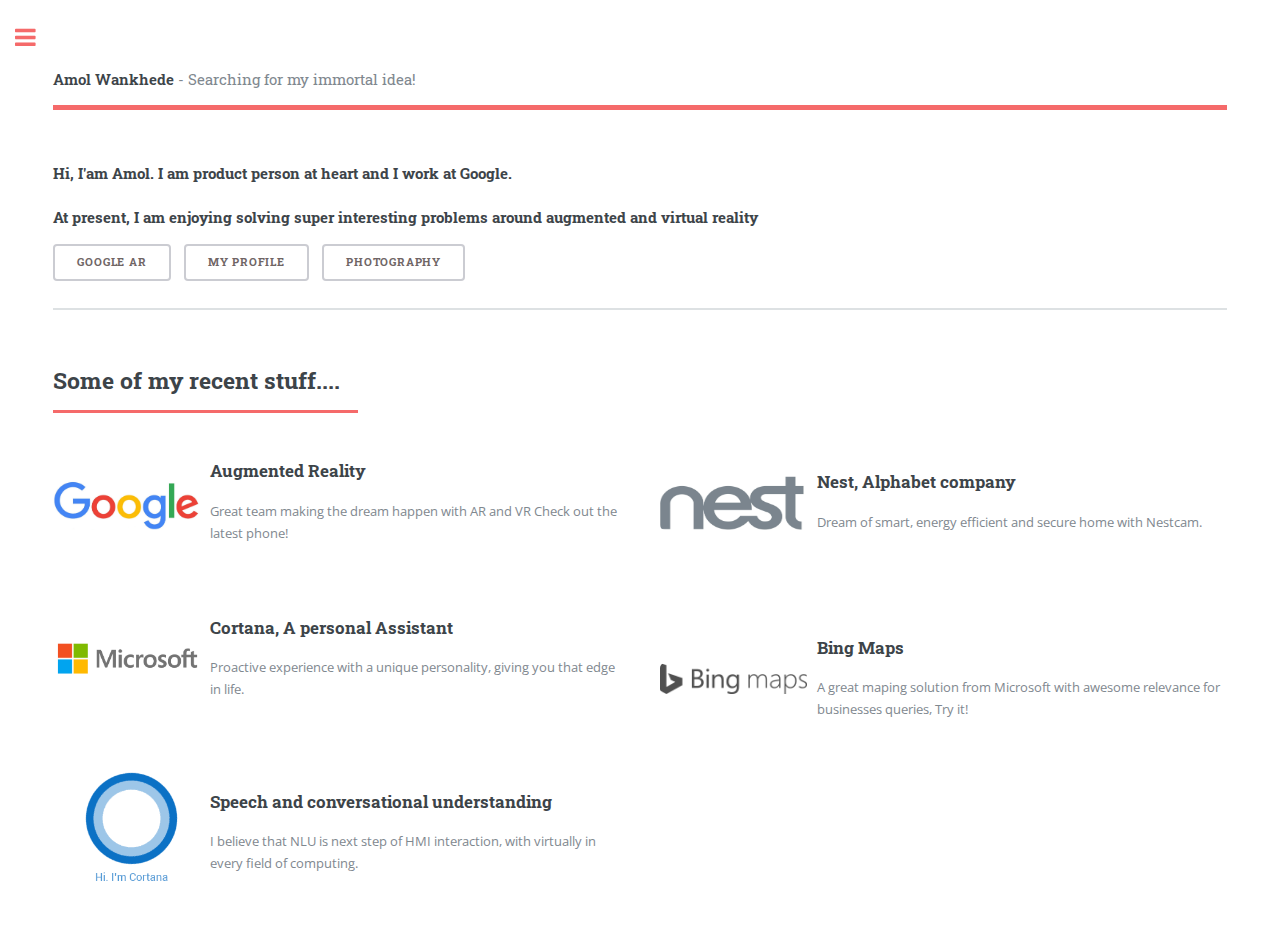
==== index.html @ 68b41610 "removing the JPGs" ====
﻿<!DOCTYPE HTML>
<!--
	Credits - Editorial by HTML5 UP
    dev- amolwankhede  - amolwankhede@gmail.com 
-->
<html>
	<head>
		<title>Amol Wankhede in San Fransisco bay area</title>
		<meta charset="utf-8" />
		<meta name="viewport" content="width=device-width, initial-scale=1, user-scalable=no" />
		<!--[if lte IE 8]><script src="assets/js/ie/html5shiv.js"></script><![endif]-->
		<link rel="stylesheet" href="assets/css/main.css" />
		<!--[if lte IE 9]><link rel="stylesheet" href="assets/css/ie9.css" /><![endif]-->
		<!--[if lte IE 8]><link rel="stylesheet" href="assets/css/ie8.css" /><![endif]-->
	</head>
	<body>

		<!-- Wrapper -->
			<div id="wrapper">
				<!-- Main -->
					<div id="main">
						<div class="inner">

							<!-- Header -->
								<header id="header">
									<a href="index.html" class="logo"><strong>Amol Wankhede</strong> - Searching for my immortal idea!</a>
								</header>
							<!-- Banner -->
								<section id="banner">
									<div class="content">
                                        <h4>Hi, I'am Amol. I am product person at heart and I work at Google. <br /><br />At present, I am enjoying solving super interesting problems around augmented and virtual reality</h4>
										<ul class="actions">
											<li style="float:left"><a href="https://get.google.com/tango/" class="button" alt="Google VR API and Project tango" target="_blank">Google AR</a></li>
                                            <li style="float:left"><a href="Profile.html" class="button"  alt="Amol wankhede in bay area working at google and worked at Microsoft" target="_blank">My Profile</a></li>
                                            <li style="float:left"><a href="NaturePhotos.html" class="button" alt="Paint like Vincent van Gogh and pablo picasso" target="_blank">Photography</a></li>
										</ul>
									</div>

                                    <!-- Removed banner  
									<span class="image object">
										<img src="http://www.kameldasdesigns.com/wp-content/uploads/2015/03/banner-graphic-design2-small.png" alt="" />
									</span>
                                        -->
								</section>

							<!-- Section -->
								<section>
									<header class="major">
										<h2>Some of my recent stuff.... </h2>
									</header>
									<div class="features">
                                        <article>
                                            <span class="image image"><img src="images/google_logo-300x157.png" alt="Amol Wankhede with Google and logo with Augmented reality as product manager" width="157" style="padding-right:10px"></span>
                                            <div class="content">
                                                <h3>Augmented Reality</h3>
                                                <p>Great team making the dream happen with AR and VR Check out the latest phone!</p>
                                            </div>
                                        </article>
										<article>
											<span class="image image"><img src="images/nest_img.png" alt="Amol Wankhede with Nest, Google and logo with nestcam, dropcam as product manager" width="157" height="55" style="padding-right:10px"></span>
											<div class="content">
												<h3>Nest, Alphabet company</h3>
												<p>Dream of smart, energy efficient and secure home with Nestcam.</p>
											</div>
										</article>
                                        <article>
                                            <span class="image "><img src="images/MSFT.png" alt="Amol Wankhede with Microsoft and logo with cortana speech as product manager / program manager " width="157" style="padding-right:10px"></span>
                                            <div class="content">
                                                <h3>Cortana, A personal Assistant</h3>
                                                <p>Proactive experience with a unique personality, giving you that edge in life.</p>
                                            </div>
                                        </article>
                                        <article>
                                            <span class="image image"><img src="images/bing_maps_logo_gray_157px_34px.png" alt="Amol Wankhede with Microsoft and logo with bing maps, like google maps, program manager on map data relevance and geocoding expertise. Bing maps is now with Uber" width="157" style="padding-right:10px"></span>
                                            <div class="content">
                                                <h3>Bing Maps</h3>
                                                <p>A great maping solution from Microsoft with awesome relevance for businesses queries, Try it!</p>
                                            </div>
                                        </article>
                                        <article>
                                            <span class="image image"><img src="images/Cortana.gif" alt="Smiley face" width="157" style="padding-right:30px; padding-left:30px"></span>
                                            <div class="content">
                                                <h3>Speech and conversational understanding</h3>
                                                <p>I believe that NLU is next step of HMI interaction, with virtually in every field of computing.</p>
                                            </div>
                                        </article>
										
									</div>
								</section>

						</div>
					</div>

				<!-- Sidebar -->
					<div id="sidebar">
						<div class="inner">

							<!-- Search -->
								<section id="search" class="alt">
									<form method="post" action="#">
										<input type="text" name="query" id="query" placeholder="Search" />
									</form>
								</section>

							<!-- Menu -->
								<nav id="menu">
									<header class="major">
										<h2>Menu</h2>
									</header>
									<ul>
										<li><a href="index.html">Homepage</a></li>
                                        <li><a href="Profile.html">Profile</a></li>
										<li>
											<span class="opener">Blog</span>
											<ul>
												<li><a href="2017_Blog.html">2017</a></li>
											</ul>
										</li>
                                        <li>
                                            <span class="opener">Photos</span>
                                            <ul>
                                                <li><a href="NaturePhotos.html">Nature</a></li>
                                                <li><a href="#">Humans</a></li>
                                            </ul>
                                        </li>
										
									</ul>
								</nav>

						
							<!-- Section -->
								<section>
									<header class="major">
										<h2>Get in touch</h2>
									</header>
									<p>I am always intrested in collaborating to bring new ideas to life</p>
									<ul class="contact">
										<li class="fa-envelope-o"><a href="#">amolwankhede at gmail dot com</a></li>
										<li class="fa-phone">(425) six four seven - 8 six 0 two  - Sorry :)</li>
										<li class="fa-home">Somewhere in Los Altos<br />
										CA - 94022</li>
									</ul>
								</section>

							<!-- Footer -->
								<footer id="footer">
									<p class="copyright">&copy; amolwankhede. All rights reserved.</p>
								</footer>

						</div>
					</div>

			</div>

		<!-- Scripts -->
			<script src="assets/js/jquery.min.js"></script>
			<script src="assets/js/skel.min.js"></script>
			<script src="assets/js/util.js"></script>
			<!--[if lte IE 8]><script src="assets/js/ie/respond.min.js"></script><![endif]-->
			<script src="assets/js/main.js"></script>

	</body>
</html>
---- assets/css/main.css ----
@import url(font-awesome.min.css);
@import url("https://fonts.googleapis.com/css?family=Open+Sans:400,600,400italic,600italic|Roboto+Slab:400,700");

/*
	Editorial by HTML5 UP
	html5up.net | @ajlkn
	Free for personal and commercial use under the CCA 3.0 license (html5up.net/license)
*/

/* Reset */

	html, body, div, span, applet, object, iframe, h1, h2, h3, h4, h5, h6, p, blockquote, pre, a, abbr, acronym, address, big, cite, code, del, dfn, em, img, ins, kbd, q, s, samp, small, strike, strong, sub, sup, tt, var, b, u, i, center, dl, dt, dd, ol, ul, li, fieldset, form, label, legend, table, caption, tbody, tfoot, thead, tr, th, td, article, aside, canvas, details, embed, figure, figcaption, footer, header, hgroup, menu, nav, output, ruby, section, summary, time, mark, audio, video {
		margin: 0;
		padding: 0;
		border: 0;
		font-size: 100%;
		font: inherit;
		vertical-align: baseline;
	}

	article, aside, details, figcaption, figure, footer, header, hgroup, menu, nav, section {
		display: block;
	}

	body {
		line-height: 1;
	}

	ol, ul {
		list-style: none;
	}

	blockquote, q {
		quotes: none;
	}

	blockquote:before, blockquote:after, q:before, q:after {
		content: '';
		content: none;
	}

	table {
		border-collapse: collapse;
		border-spacing: 0;
	}

	body {
		-webkit-text-size-adjust: none;
	}

/* Box Model */

	*, *:before, *:after {
		-moz-box-sizing: border-box;
		-webkit-box-sizing: border-box;
		box-sizing: border-box;
	}

/* Grid */

	.row {
		border-bottom: solid 1px transparent;
		-moz-box-sizing: border-box;
		-webkit-box-sizing: border-box;
		box-sizing: border-box;
	}

	.row > * {
		float: left;
		-moz-box-sizing: border-box;
		-webkit-box-sizing: border-box;
		box-sizing: border-box;
	}

	.row:after, .row:before {
		content: '';
		display: block;
		clear: both;
		height: 0;
	}

	.row.uniform > * > :first-child {
		margin-top: 0;
	}

	.row.uniform > * > :last-child {
		margin-bottom: 0;
	}

	.row.\30 \25 > * {
		padding: 0 0 0 0em;
	}

	.row.\30 \25 {
		margin: 0 0 -1px 0em;
	}

	.row.uniform.\30 \25 > * {
		padding: 0em 0 0 0em;
	}

	.row.uniform.\30 \25 {
		margin: 0em 0 -1px 0em;
	}

	.row > * {
		padding: 0 0 0 1.5em;
	}

	.row {
		margin: 0 0 -1px -1.5em;
	}

	.row.uniform > * {
		padding: 1.5em 0 0 1.5em;
	}

	.row.uniform {
		margin: -1.5em 0 -1px -1.5em;
	}

	.row.\32 00\25 > * {
		padding: 0 0 0 3em;
	}

	.row.\32 00\25 {
		margin: 0 0 -1px -3em;
	}

	.row.uniform.\32 00\25 > * {
		padding: 3em 0 0 3em;
	}

	.row.uniform.\32 00\25 {
		margin: -3em 0 -1px -3em;
	}

	.row.\31 50\25 > * {
		padding: 0 0 0 2.25em;
	}

	.row.\31 50\25 {
		margin: 0 0 -1px -2.25em;
	}

	.row.uniform.\31 50\25 > * {
		padding: 2.25em 0 0 2.25em;
	}

	.row.uniform.\31 50\25 {
		margin: -2.25em 0 -1px -2.25em;
	}

	.row.\35 0\25 > * {
		padding: 0 0 0 0.75em;
	}

	.row.\35 0\25 {
		margin: 0 0 -1px -0.75em;
	}

	.row.uniform.\35 0\25 > * {
		padding: 0.75em 0 0 0.75em;
	}

	.row.uniform.\35 0\25 {
		margin: -0.75em 0 -1px -0.75em;
	}

	.row.\32 5\25 > * {
		padding: 0 0 0 0.375em;
	}

	.row.\32 5\25 {
		margin: 0 0 -1px -0.375em;
	}

	.row.uniform.\32 5\25 > * {
		padding: 0.375em 0 0 0.375em;
	}

	.row.uniform.\32 5\25 {
		margin: -0.375em 0 -1px -0.375em;
	}

	.\31 2u, .\31 2u\24 {
		width: 100%;
		clear: none;
		margin-left: 0;
	}

	.\31 1u, .\31 1u\24 {
		width: 91.6666666667%;
		clear: none;
		margin-left: 0;
	}

	.\31 0u, .\31 0u\24 {
		width: 83.3333333333%;
		clear: none;
		margin-left: 0;
	}

	.\39 u, .\39 u\24 {
		width: 75%;
		clear: none;
		margin-left: 0;
	}

	.\38 u, .\38 u\24 {
		width: 66.6666666667%;
		clear: none;
		margin-left: 0;
	}

	.\37 u, .\37 u\24 {
		width: 58.3333333333%;
		clear: none;
		margin-left: 0;
	}

	.\36 u, .\36 u\24 {
		width: 50%;
		clear: none;
		margin-left: 0;
	}

	.\35 u, .\35 u\24 {
		width: 41.6666666667%;
		clear: none;
		margin-left: 0;
	}

	.\34 u, .\34 u\24 {
		width: 33.3333333333%;
		clear: none;
		margin-left: 0;
	}

	.\33 u, .\33 u\24 {
		width: 25%;
		clear: none;
		margin-left: 0;
	}

	.\32 u, .\32 u\24 {
		width: 16.6666666667%;
		clear: none;
		margin-left: 0;
	}

	.\31 u, .\31 u\24 {
		width: 8.3333333333%;
		clear: none;
		margin-left: 0;
	}

	.\31 2u\24 + *,
	.\31 1u\24 + *,
	.\31 0u\24 + *,
	.\39 u\24 + *,
	.\38 u\24 + *,
	.\37 u\24 + *,
	.\36 u\24 + *,
	.\35 u\24 + *,
	.\34 u\24 + *,
	.\33 u\24 + *,
	.\32 u\24 + *,
	.\31 u\24 + * {
		clear: left;
	}

	.\-11u {
		margin-left: 91.66667%;
	}

	.\-10u {
		margin-left: 83.33333%;
	}

	.\-9u {
		margin-left: 75%;
	}

	.\-8u {
		margin-left: 66.66667%;
	}

	.\-7u {
		margin-left: 58.33333%;
	}

	.\-6u {
		margin-left: 50%;
	}

	.\-5u {
		margin-left: 41.66667%;
	}

	.\-4u {
		margin-left: 33.33333%;
	}

	.\-3u {
		margin-left: 25%;
	}

	.\-2u {
		margin-left: 16.66667%;
	}

	.\-1u {
		margin-left: 8.33333%;
	}

	@media screen and (max-width: 1680px) {

		.row > * {
			padding: 0 0 0 1.5em;
		}

		.row {
			margin: 0 0 -1px -1.5em;
		}

		.row.uniform > * {
			padding: 1.5em 0 0 1.5em;
		}

		.row.uniform {
			margin: -1.5em 0 -1px -1.5em;
		}

		.row.\32 00\25 > * {
			padding: 0 0 0 3em;
		}

		.row.\32 00\25 {
			margin: 0 0 -1px -3em;
		}

		.row.uniform.\32 00\25 > * {
			padding: 3em 0 0 3em;
		}

		.row.uniform.\32 00\25 {
			margin: -3em 0 -1px -3em;
		}

		.row.\31 50\25 > * {
			padding: 0 0 0 2.25em;
		}

		.row.\31 50\25 {
			margin: 0 0 -1px -2.25em;
		}

		.row.uniform.\31 50\25 > * {
			padding: 2.25em 0 0 2.25em;
		}

		.row.uniform.\31 50\25 {
			margin: -2.25em 0 -1px -2.25em;
		}

		.row.\35 0\25 > * {
			padding: 0 0 0 0.75em;
		}

		.row.\35 0\25 {
			margin: 0 0 -1px -0.75em;
		}

		.row.uniform.\35 0\25 > * {
			padding: 0.75em 0 0 0.75em;
		}

		.row.uniform.\35 0\25 {
			margin: -0.75em 0 -1px -0.75em;
		}

		.row.\32 5\25 > * {
			padding: 0 0 0 0.375em;
		}

		.row.\32 5\25 {
			margin: 0 0 -1px -0.375em;
		}

		.row.uniform.\32 5\25 > * {
			padding: 0.375em 0 0 0.375em;
		}

		.row.uniform.\32 5\25 {
			margin: -0.375em 0 -1px -0.375em;
		}

		.\31 2u\28xlarge\29, .\31 2u\24\28xlarge\29 {
			width: 100%;
			clear: none;
			margin-left: 0;
		}

		.\31 1u\28xlarge\29, .\31 1u\24\28xlarge\29 {
			width: 91.6666666667%;
			clear: none;
			margin-left: 0;
		}

		.\31 0u\28xlarge\29, .\31 0u\24\28xlarge\29 {
			width: 83.3333333333%;
			clear: none;
			margin-left: 0;
		}

		.\39 u\28xlarge\29, .\39 u\24\28xlarge\29 {
			width: 75%;
			clear: none;
			margin-left: 0;
		}

		.\38 u\28xlarge\29, .\38 u\24\28xlarge\29 {
			width: 66.6666666667%;
			clear: none;
			margin-left: 0;
		}

		.\37 u\28xlarge\29, .\37 u\24\28xlarge\29 {
			width: 58.3333333333%;
			clear: none;
			margin-left: 0;
		}

		.\36 u\28xlarge\29, .\36 u\24\28xlarge\29 {
			width: 50%;
			clear: none;
			margin-left: 0;
		}

		.\35 u\28xlarge\29, .\35 u\24\28xlarge\29 {
			width: 41.6666666667%;
			clear: none;
			margin-left: 0;
		}

		.\34 u\28xlarge\29, .\34 u\24\28xlarge\29 {
			width: 33.3333333333%;
			clear: none;
			margin-left: 0;
		}

		.\33 u\28xlarge\29, .\33 u\24\28xlarge\29 {
			width: 25%;
			clear: none;
			margin-left: 0;
		}

		.\32 u\28xlarge\29, .\32 u\24\28xlarge\29 {
			width: 16.6666666667%;
			clear: none;
			margin-left: 0;
		}

		.\31 u\28xlarge\29, .\31 u\24\28xlarge\29 {
			width: 8.3333333333%;
			clear: none;
			margin-left: 0;
		}

		.\31 2u\24\28xlarge\29 + *,
		.\31 1u\24\28xlarge\29 + *,
		.\31 0u\24\28xlarge\29 + *,
		.\39 u\24\28xlarge\29 + *,
		.\38 u\24\28xlarge\29 + *,
		.\37 u\24\28xlarge\29 + *,
		.\36 u\24\28xlarge\29 + *,
		.\35 u\24\28xlarge\29 + *,
		.\34 u\24\28xlarge\29 + *,
		.\33 u\24\28xlarge\29 + *,
		.\32 u\24\28xlarge\29 + *,
		.\31 u\24\28xlarge\29 + * {
			clear: left;
		}

		.\-11u\28xlarge\29 {
			margin-left: 91.66667%;
		}

		.\-10u\28xlarge\29 {
			margin-left: 83.33333%;
		}

		.\-9u\28xlarge\29 {
			margin-left: 75%;
		}

		.\-8u\28xlarge\29 {
			margin-left: 66.66667%;
		}

		.\-7u\28xlarge\29 {
			margin-left: 58.33333%;
		}

		.\-6u\28xlarge\29 {
			margin-left: 50%;
		}

		.\-5u\28xlarge\29 {
			margin-left: 41.66667%;
		}

		.\-4u\28xlarge\29 {
			margin-left: 33.33333%;
		}

		.\-3u\28xlarge\29 {
			margin-left: 25%;
		}

		.\-2u\28xlarge\29 {
			margin-left: 16.66667%;
		}

		.\-1u\28xlarge\29 {
			margin-left: 8.33333%;
		}

	}

	@media screen and (max-width: 1280px) {

		.row > * {
			padding: 0 0 0 1.5em;
		}

		.row {
			margin: 0 0 -1px -1.5em;
		}

		.row.uniform > * {
			padding: 1.5em 0 0 1.5em;
		}

		.row.uniform {
			margin: -1.5em 0 -1px -1.5em;
		}

		.row.\32 00\25 > * {
			padding: 0 0 0 3em;
		}

		.row.\32 00\25 {
			margin: 0 0 -1px -3em;
		}

		.row.uniform.\32 00\25 > * {
			padding: 3em 0 0 3em;
		}

		.row.uniform.\32 00\25 {
			margin: -3em 0 -1px -3em;
		}

		.row.\31 50\25 > * {
			padding: 0 0 0 2.25em;
		}

		.row.\31 50\25 {
			margin: 0 0 -1px -2.25em;
		}

		.row.uniform.\31 50\25 > * {
			padding: 2.25em 0 0 2.25em;
		}

		.row.uniform.\31 50\25 {
			margin: -2.25em 0 -1px -2.25em;
		}

		.row.\35 0\25 > * {
			padding: 0 0 0 0.75em;
		}

		.row.\35 0\25 {
			margin: 0 0 -1px -0.75em;
		}

		.row.uniform.\35 0\25 > * {
			padding: 0.75em 0 0 0.75em;
		}

		.row.uniform.\35 0\25 {
			margin: -0.75em 0 -1px -0.75em;
		}

		.row.\32 5\25 > * {
			padding: 0 0 0 0.375em;
		}

		.row.\32 5\25 {
			margin: 0 0 -1px -0.375em;
		}

		.row.uniform.\32 5\25 > * {
			padding: 0.375em 0 0 0.375em;
		}

		.row.uniform.\32 5\25 {
			margin: -0.375em 0 -1px -0.375em;
		}

		.\31 2u\28large\29, .\31 2u\24\28large\29 {
			width: 100%;
			clear: none;
			margin-left: 0;
		}

		.\31 1u\28large\29, .\31 1u\24\28large\29 {
			width: 91.6666666667%;
			clear: none;
			margin-left: 0;
		}

		.\31 0u\28large\29, .\31 0u\24\28large\29 {
			width: 83.3333333333%;
			clear: none;
			margin-left: 0;
		}

		.\39 u\28large\29, .\39 u\24\28large\29 {
			width: 75%;
			clear: none;
			margin-left: 0;
		}

		.\38 u\28large\29, .\38 u\24\28large\29 {
			width: 66.6666666667%;
			clear: none;
			margin-left: 0;
		}

		.\37 u\28large\29, .\37 u\24\28large\29 {
			width: 58.3333333333%;
			clear: none;
			margin-left: 0;
		}

		.\36 u\28large\29, .\36 u\24\28large\29 {
			width: 50%;
			clear: none;
			margin-left: 0;
		}

		.\35 u\28large\29, .\35 u\24\28large\29 {
			width: 41.6666666667%;
			clear: none;
			margin-left: 0;
		}

		.\34 u\28large\29, .\34 u\24\28large\29 {
			width: 33.3333333333%;
			clear: none;
			margin-left: 0;
		}

		.\33 u\28large\29, .\33 u\24\28large\29 {
			width: 25%;
			clear: none;
			margin-left: 0;
		}

		.\32 u\28large\29, .\32 u\24\28large\29 {
			width: 16.6666666667%;
			clear: none;
			margin-left: 0;
		}

		.\31 u\28large\29, .\31 u\24\28large\29 {
			width: 8.3333333333%;
			clear: none;
			margin-left: 0;
		}

		.\31 2u\24\28large\29 + *,
		.\31 1u\24\28large\29 + *,
		.\31 0u\24\28large\29 + *,
		.\39 u\24\28large\29 + *,
		.\38 u\24\28large\29 + *,
		.\37 u\24\28large\29 + *,
		.\36 u\24\28large\29 + *,
		.\35 u\24\28large\29 + *,
		.\34 u\24\28large\29 + *,
		.\33 u\24\28large\29 + *,
		.\32 u\24\28large\29 + *,
		.\31 u\24\28large\29 + * {
			clear: left;
		}

		.\-11u\28large\29 {
			margin-left: 91.66667%;
		}

		.\-10u\28large\29 {
			margin-left: 83.33333%;
		}

		.\-9u\28large\29 {
			margin-left: 75%;
		}

		.\-8u\28large\29 {
			margin-left: 66.66667%;
		}

		.\-7u\28large\29 {
			margin-left: 58.33333%;
		}

		.\-6u\28large\29 {
			margin-left: 50%;
		}

		.\-5u\28large\29 {
			margin-left: 41.66667%;
		}

		.\-4u\28large\29 {
			margin-left: 33.33333%;
		}

		.\-3u\28large\29 {
			margin-left: 25%;
		}

		.\-2u\28large\29 {
			margin-left: 16.66667%;
		}

		.\-1u\28large\29 {
			margin-left: 8.33333%;
		}

	}

	@media screen and (max-width: 980px) {

		.row > * {
			padding: 0 0 0 1.5em;
		}

		.row {
			margin: 0 0 -1px -1.5em;
		}

		.row.uniform > * {
			padding: 1.5em 0 0 1.5em;
		}

		.row.uniform {
			margin: -1.5em 0 -1px -1.5em;
		}

		.row.\32 00\25 > * {
			padding: 0 0 0 3em;
		}

		.row.\32 00\25 {
			margin: 0 0 -1px -3em;
		}

		.row.uniform.\32 00\25 > * {
			padding: 3em 0 0 3em;
		}

		.row.uniform.\32 00\25 {
			margin: -3em 0 -1px -3em;
		}

		.row.\31 50\25 > * {
			padding: 0 0 0 2.25em;
		}

		.row.\31 50\25 {
			margin: 0 0 -1px -2.25em;
		}

		.row.uniform.\31 50\25 > * {
			padding: 2.25em 0 0 2.25em;
		}

		.row.uniform.\31 50\25 {
			margin: -2.25em 0 -1px -2.25em;
		}

		.row.\35 0\25 > * {
			padding: 0 0 0 0.75em;
		}

		.row.\35 0\25 {
			margin: 0 0 -1px -0.75em;
		}

		.row.uniform.\35 0\25 > * {
			padding: 0.75em 0 0 0.75em;
		}

		.row.uniform.\35 0\25 {
			margin: -0.75em 0 -1px -0.75em;
		}

		.row.\32 5\25 > * {
			padding: 0 0 0 0.375em;
		}

		.row.\32 5\25 {
			margin: 0 0 -1px -0.375em;
		}

		.row.uniform.\32 5\25 > * {
			padding: 0.375em 0 0 0.375em;
		}

		.row.uniform.\32 5\25 {
			margin: -0.375em 0 -1px -0.375em;
		}

		.\31 2u\28medium\29, .\31 2u\24\28medium\29 {
			width: 100%;
			clear: none;
			margin-left: 0;
		}

		.\31 1u\28medium\29, .\31 1u\24\28medium\29 {
			width: 91.6666666667%;
			clear: none;
			margin-left: 0;
		}

		.\31 0u\28medium\29, .\31 0u\24\28medium\29 {
			width: 83.3333333333%;
			clear: none;
			margin-left: 0;
		}

		.\39 u\28medium\29, .\39 u\24\28medium\29 {
			width: 75%;
			clear: none;
			margin-left: 0;
		}

		.\38 u\28medium\29, .\38 u\24\28medium\29 {
			width: 66.6666666667%;
			clear: none;
			margin-left: 0;
		}

		.\37 u\28medium\29, .\37 u\24\28medium\29 {
			width: 58.3333333333%;
			clear: none;
			margin-left: 0;
		}

		.\36 u\28medium\29, .\36 u\24\28medium\29 {
			width: 50%;
			clear: none;
			margin-left: 0;
		}

		.\35 u\28medium\29, .\35 u\24\28medium\29 {
			width: 41.6666666667%;
			clear: none;
			margin-left: 0;
		}

		.\34 u\28medium\29, .\34 u\24\28medium\29 {
			width: 33.3333333333%;
			clear: none;
			margin-left: 0;
		}

		.\33 u\28medium\29, .\33 u\24\28medium\29 {
			width: 25%;
			clear: none;
			margin-left: 0;
		}

		.\32 u\28medium\29, .\32 u\24\28medium\29 {
			width: 16.6666666667%;
			clear: none;
			margin-left: 0;
		}

		.\31 u\28medium\29, .\31 u\24\28medium\29 {
			width: 8.3333333333%;
			clear: none;
			margin-left: 0;
		}

		.\31 2u\24\28medium\29 + *,
		.\31 1u\24\28medium\29 + *,
		.\31 0u\24\28medium\29 + *,
		.\39 u\24\28medium\29 + *,
		.\38 u\24\28medium\29 + *,
		.\37 u\24\28medium\29 + *,
		.\36 u\24\28medium\29 + *,
		.\35 u\24\28medium\29 + *,
		.\34 u\24\28medium\29 + *,
		.\33 u\24\28medium\29 + *,
		.\32 u\24\28medium\29 + *,
		.\31 u\24\28medium\29 + * {
			clear: left;
		}

		.\-11u\28medium\29 {
			margin-left: 91.66667%;
		}

		.\-10u\28medium\29 {
			margin-left: 83.33333%;
		}

		.\-9u\28medium\29 {
			margin-left: 75%;
		}

		.\-8u\28medium\29 {
			margin-left: 66.66667%;
		}

		.\-7u\28medium\29 {
			margin-left: 58.33333%;
		}

		.\-6u\28medium\29 {
			margin-left: 50%;
		}

		.\-5u\28medium\29 {
			margin-left: 41.66667%;
		}

		.\-4u\28medium\29 {
			margin-left: 33.33333%;
		}

		.\-3u\28medium\29 {
			margin-left: 25%;
		}

		.\-2u\28medium\29 {
			margin-left: 16.66667%;
		}

		.\-1u\28medium\29 {
			margin-left: 8.33333%;
		}

	}

	@media screen and (max-width: 736px) {

		.row > * {
			padding: 0 0 0 1.5em;
		}

		.row {
			margin: 0 0 -1px -1.5em;
		}

		.row.uniform > * {
			padding: 1.5em 0 0 1.5em;
		}

		.row.uniform {
			margin: -1.5em 0 -1px -1.5em;
		}

		.row.\32 00\25 > * {
			padding: 0 0 0 3em;
		}

		.row.\32 00\25 {
			margin: 0 0 -1px -3em;
		}

		.row.uniform.\32 00\25 > * {
			padding: 3em 0 0 3em;
		}

		.row.uniform.\32 00\25 {
			margin: -3em 0 -1px -3em;
		}

		.row.\31 50\25 > * {
			padding: 0 0 0 2.25em;
		}

		.row.\31 50\25 {
			margin: 0 0 -1px -2.25em;
		}

		.row.uniform.\31 50\25 > * {
			padding: 2.25em 0 0 2.25em;
		}

		.row.uniform.\31 50\25 {
			margin: -2.25em 0 -1px -2.25em;
		}

		.row.\35 0\25 > * {
			padding: 0 0 0 0.75em;
		}

		.row.\35 0\25 {
			margin: 0 0 -1px -0.75em;
		}

		.row.uniform.\35 0\25 > * {
			padding: 0.75em 0 0 0.75em;
		}

		.row.uniform.\35 0\25 {
			margin: -0.75em 0 -1px -0.75em;
		}

		.row.\32 5\25 > * {
			padding: 0 0 0 0.375em;
		}

		.row.\32 5\25 {
			margin: 0 0 -1px -0.375em;
		}

		.row.uniform.\32 5\25 > * {
			padding: 0.375em 0 0 0.375em;
		}

		.row.uniform.\32 5\25 {
			margin: -0.375em 0 -1px -0.375em;
		}

		.\31 2u\28small\29, .\31 2u\24\28small\29 {
			width: 100%;
			clear: none;
			margin-left: 0;
		}

		.\31 1u\28small\29, .\31 1u\24\28small\29 {
			width: 91.6666666667%;
			clear: none;
			margin-left: 0;
		}

		.\31 0u\28small\29, .\31 0u\24\28small\29 {
			width: 83.3333333333%;
			clear: none;
			margin-left: 0;
		}

		.\39 u\28small\29, .\39 u\24\28small\29 {
			width: 75%;
			clear: none;
			margin-left: 0;
		}

		.\38 u\28small\29, .\38 u\24\28small\29 {
			width: 66.6666666667%;
			clear: none;
			margin-left: 0;
		}

		.\37 u\28small\29, .\37 u\24\28small\29 {
			width: 58.3333333333%;
			clear: none;
			margin-left: 0;
		}

		.\36 u\28small\29, .\36 u\24\28small\29 {
			width: 50%;
			clear: none;
			margin-left: 0;
		}

		.\35 u\28small\29, .\35 u\24\28small\29 {
			width: 41.6666666667%;
			clear: none;
			margin-left: 0;
		}

		.\34 u\28small\29, .\34 u\24\28small\29 {
			width: 33.3333333333%;
			clear: none;
			margin-left: 0;
		}

		.\33 u\28small\29, .\33 u\24\28small\29 {
			width: 25%;
			clear: none;
			margin-left: 0;
		}

		.\32 u\28small\29, .\32 u\24\28small\29 {
			width: 16.6666666667%;
			clear: none;
			margin-left: 0;
		}

		.\31 u\28small\29, .\31 u\24\28small\29 {
			width: 8.3333333333%;
			clear: none;
			margin-left: 0;
		}

		.\31 2u\24\28small\29 + *,
		.\31 1u\24\28small\29 + *,
		.\31 0u\24\28small\29 + *,
		.\39 u\24\28small\29 + *,
		.\38 u\24\28small\29 + *,
		.\37 u\24\28small\29 + *,
		.\36 u\24\28small\29 + *,
		.\35 u\24\28small\29 + *,
		.\34 u\24\28small\29 + *,
		.\33 u\24\28small\29 + *,
		.\32 u\24\28small\29 + *,
		.\31 u\24\28small\29 + * {
			clear: left;
		}

		.\-11u\28small\29 {
			margin-left: 91.66667%;
		}

		.\-10u\28small\29 {
			margin-left: 83.33333%;
		}

		.\-9u\28small\29 {
			margin-left: 75%;
		}

		.\-8u\28small\29 {
			margin-left: 66.66667%;
		}

		.\-7u\28small\29 {
			margin-left: 58.33333%;
		}

		.\-6u\28small\29 {
			margin-left: 50%;
		}

		.\-5u\28small\29 {
			margin-left: 41.66667%;
		}

		.\-4u\28small\29 {
			margin-left: 33.33333%;
		}

		.\-3u\28small\29 {
			margin-left: 25%;
		}

		.\-2u\28small\29 {
			margin-left: 16.66667%;
		}

		.\-1u\28small\29 {
			margin-left: 8.33333%;
		}

	}

	@media screen and (max-width: 480px) {

		.row > * {
			padding: 0 0 0 1.5em;
		}

		.row {
			margin: 0 0 -1px -1.5em;
		}

		.row.uniform > * {
			padding: 1.5em 0 0 1.5em;
		}

		.row.uniform {
			margin: -1.5em 0 -1px -1.5em;
		}

		.row.\32 00\25 > * {
			padding: 0 0 0 3em;
		}

		.row.\32 00\25 {
			margin: 0 0 -1px -3em;
		}

		.row.uniform.\32 00\25 > * {
			padding: 3em 0 0 3em;
		}

		.row.uniform.\32 00\25 {
			margin: -3em 0 -1px -3em;
		}

		.row.\31 50\25 > * {
			padding: 0 0 0 2.25em;
		}

		.row.\31 50\25 {
			margin: 0 0 -1px -2.25em;
		}

		.row.uniform.\31 50\25 > * {
			padding: 2.25em 0 0 2.25em;
		}

		.row.uniform.\31 50\25 {
			margin: -2.25em 0 -1px -2.25em;
		}

		.row.\35 0\25 > * {
			padding: 0 0 0 0.75em;
		}

		.row.\35 0\25 {
			margin: 0 0 -1px -0.75em;
		}

		.row.uniform.\35 0\25 > * {
			padding: 0.75em 0 0 0.75em;
		}

		.row.uniform.\35 0\25 {
			margin: -0.75em 0 -1px -0.75em;
		}

		.row.\32 5\25 > * {
			padding: 0 0 0 0.375em;
		}

		.row.\32 5\25 {
			margin: 0 0 -1px -0.375em;
		}

		.row.uniform.\32 5\25 > * {
			padding: 0.375em 0 0 0.375em;
		}

		.row.uniform.\32 5\25 {
			margin: -0.375em 0 -1px -0.375em;
		}

		.\31 2u\28xsmall\29, .\31 2u\24\28xsmall\29 {
			width: 100%;
			clear: none;
			margin-left: 0;
		}

		.\31 1u\28xsmall\29, .\31 1u\24\28xsmall\29 {
			width: 91.6666666667%;
			clear: none;
			margin-left: 0;
		}

		.\31 0u\28xsmall\29, .\31 0u\24\28xsmall\29 {
			width: 83.3333333333%;
			clear: none;
			margin-left: 0;
		}

		.\39 u\28xsmall\29, .\39 u\24\28xsmall\29 {
			width: 75%;
			clear: none;
			margin-left: 0;
		}

		.\38 u\28xsmall\29, .\38 u\24\28xsmall\29 {
			width: 66.6666666667%;
			clear: none;
			margin-left: 0;
		}

		.\37 u\28xsmall\29, .\37 u\24\28xsmall\29 {
			width: 58.3333333333%;
			clear: none;
			margin-left: 0;
		}

		.\36 u\28xsmall\29, .\36 u\24\28xsmall\29 {
			width: 50%;
			clear: none;
			margin-left: 0;
		}

		.\35 u\28xsmall\29, .\35 u\24\28xsmall\29 {
			width: 41.6666666667%;
			clear: none;
			margin-left: 0;
		}

		.\34 u\28xsmall\29, .\34 u\24\28xsmall\29 {
			width: 33.3333333333%;
			clear: none;
			margin-left: 0;
		}

		.\33 u\28xsmall\29, .\33 u\24\28xsmall\29 {
			width: 25%;
			clear: none;
			margin-left: 0;
		}

		.\32 u\28xsmall\29, .\32 u\24\28xsmall\29 {
			width: 16.6666666667%;
			clear: none;
			margin-left: 0;
		}

		.\31 u\28xsmall\29, .\31 u\24\28xsmall\29 {
			width: 8.3333333333%;
			clear: none;
			margin-left: 0;
		}

		.\31 2u\24\28xsmall\29 + *,
		.\31 1u\24\28xsmall\29 + *,
		.\31 0u\24\28xsmall\29 + *,
		.\39 u\24\28xsmall\29 + *,
		.\38 u\24\28xsmall\29 + *,
		.\37 u\24\28xsmall\29 + *,
		.\36 u\24\28xsmall\29 + *,
		.\35 u\24\28xsmall\29 + *,
		.\34 u\24\28xsmall\29 + *,
		.\33 u\24\28xsmall\29 + *,
		.\32 u\24\28xsmall\29 + *,
		.\31 u\24\28xsmall\29 + * {
			clear: left;
		}

		.\-11u\28xsmall\29 {
			margin-left: 91.66667%;
		}

		.\-10u\28xsmall\29 {
			margin-left: 83.33333%;
		}

		.\-9u\28xsmall\29 {
			margin-left: 75%;
		}

		.\-8u\28xsmall\29 {
			margin-left: 66.66667%;
		}

		.\-7u\28xsmall\29 {
			margin-left: 58.33333%;
		}

		.\-6u\28xsmall\29 {
			margin-left: 50%;
		}

		.\-5u\28xsmall\29 {
			margin-left: 41.66667%;
		}

		.\-4u\28xsmall\29 {
			margin-left: 33.33333%;
		}

		.\-3u\28xsmall\29 {
			margin-left: 25%;
		}

		.\-2u\28xsmall\29 {
			margin-left: 16.66667%;
		}

		.\-1u\28xsmall\29 {
			margin-left: 8.33333%;
		}

	}

	@media screen and (max-width: 360px) {

		.row > * {
			padding: 0 0 0 1.5em;
		}

		.row {
			margin: 0 0 -1px -1.5em;
		}

		.row.uniform > * {
			padding: 1.5em 0 0 1.5em;
		}

		.row.uniform {
			margin: -1.5em 0 -1px -1.5em;
		}

		.row.\32 00\25 > * {
			padding: 0 0 0 3em;
		}

		.row.\32 00\25 {
			margin: 0 0 -1px -3em;
		}

		.row.uniform.\32 00\25 > * {
			padding: 3em 0 0 3em;
		}

		.row.uniform.\32 00\25 {
			margin: -3em 0 -1px -3em;
		}

		.row.\31 50\25 > * {
			padding: 0 0 0 2.25em;
		}

		.row.\31 50\25 {
			margin: 0 0 -1px -2.25em;
		}

		.row.uniform.\31 50\25 > * {
			padding: 2.25em 0 0 2.25em;
		}

		.row.uniform.\31 50\25 {
			margin: -2.25em 0 -1px -2.25em;
		}

		.row.\35 0\25 > * {
			padding: 0 0 0 0.75em;
		}

		.row.\35 0\25 {
			margin: 0 0 -1px -0.75em;
		}

		.row.uniform.\35 0\25 > * {
			padding: 0.75em 0 0 0.75em;
		}

		.row.uniform.\35 0\25 {
			margin: -0.75em 0 -1px -0.75em;
		}

		.row.\32 5\25 > * {
			padding: 0 0 0 0.375em;
		}

		.row.\32 5\25 {
			margin: 0 0 -1px -0.375em;
		}

		.row.uniform.\32 5\25 > * {
			padding: 0.375em 0 0 0.375em;
		}

		.row.uniform.\32 5\25 {
			margin: -0.375em 0 -1px -0.375em;
		}

		.\31 2u\28xxsmall\29, .\31 2u\24\28xxsmall\29 {
			width: 100%;
			clear: none;
			margin-left: 0;
		}

		.\31 1u\28xxsmall\29, .\31 1u\24\28xxsmall\29 {
			width: 91.6666666667%;
			clear: none;
			margin-left: 0;
		}

		.\31 0u\28xxsmall\29, .\31 0u\24\28xxsmall\29 {
			width: 83.3333333333%;
			clear: none;
			margin-left: 0;
		}

		.\39 u\28xxsmall\29, .\39 u\24\28xxsmall\29 {
			width: 75%;
			clear: none;
			margin-left: 0;
		}

		.\38 u\28xxsmall\29, .\38 u\24\28xxsmall\29 {
			width: 66.6666666667%;
			clear: none;
			margin-left: 0;
		}

		.\37 u\28xxsmall\29, .\37 u\24\28xxsmall\29 {
			width: 58.3333333333%;
			clear: none;
			margin-left: 0;
		}

		.\36 u\28xxsmall\29, .\36 u\24\28xxsmall\29 {
			width: 50%;
			clear: none;
			margin-left: 0;
		}

		.\35 u\28xxsmall\29, .\35 u\24\28xxsmall\29 {
			width: 41.6666666667%;
			clear: none;
			margin-left: 0;
		}

		.\34 u\28xxsmall\29, .\34 u\24\28xxsmall\29 {
			width: 33.3333333333%;
			clear: none;
			margin-left: 0;
		}

		.\33 u\28xxsmall\29, .\33 u\24\28xxsmall\29 {
			width: 25%;
			clear: none;
			margin-left: 0;
		}

		.\32 u\28xxsmall\29, .\32 u\24\28xxsmall\29 {
			width: 16.6666666667%;
			clear: none;
			margin-left: 0;
		}

		.\31 u\28xxsmall\29, .\31 u\24\28xxsmall\29 {
			width: 8.3333333333%;
			clear: none;
			margin-left: 0;
		}

		.\31 2u\24\28xxsmall\29 + *,
		.\31 1u\24\28xxsmall\29 + *,
		.\31 0u\24\28xxsmall\29 + *,
		.\39 u\24\28xxsmall\29 + *,
		.\38 u\24\28xxsmall\29 + *,
		.\37 u\24\28xxsmall\29 + *,
		.\36 u\24\28xxsmall\29 + *,
		.\35 u\24\28xxsmall\29 + *,
		.\34 u\24\28xxsmall\29 + *,
		.\33 u\24\28xxsmall\29 + *,
		.\32 u\24\28xxsmall\29 + *,
		.\31 u\24\28xxsmall\29 + * {
			clear: left;
		}

		.\-11u\28xxsmall\29 {
			margin-left: 91.66667%;
		}

		.\-10u\28xxsmall\29 {
			margin-left: 83.33333%;
		}

		.\-9u\28xxsmall\29 {
			margin-left: 75%;
		}

		.\-8u\28xxsmall\29 {
			margin-left: 66.66667%;
		}

		.\-7u\28xxsmall\29 {
			margin-left: 58.33333%;
		}

		.\-6u\28xxsmall\29 {
			margin-left: 50%;
		}

		.\-5u\28xxsmall\29 {
			margin-left: 41.66667%;
		}

		.\-4u\28xxsmall\29 {
			margin-left: 33.33333%;
		}

		.\-3u\28xxsmall\29 {
			margin-left: 25%;
		}

		.\-2u\28xxsmall\29 {
			margin-left: 16.66667%;
		}

		.\-1u\28xxsmall\29 {
			margin-left: 8.33333%;
		}

	}

	@media screen and (min-width: 1681px) {

		.row > * {
			padding: 0 0 0 1.5em;
		}

		.row {
			margin: 0 0 -1px -1.5em;
		}

		.row.uniform > * {
			padding: 1.5em 0 0 1.5em;
		}

		.row.uniform {
			margin: -1.5em 0 -1px -1.5em;
		}

		.row.\32 00\25 > * {
			padding: 0 0 0 3em;
		}

		.row.\32 00\25 {
			margin: 0 0 -1px -3em;
		}

		.row.uniform.\32 00\25 > * {
			padding: 3em 0 0 3em;
		}

		.row.uniform.\32 00\25 {
			margin: -3em 0 -1px -3em;
		}

		.row.\31 50\25 > * {
			padding: 0 0 0 2.25em;
		}

		.row.\31 50\25 {
			margin: 0 0 -1px -2.25em;
		}

		.row.uniform.\31 50\25 > * {
			padding: 2.25em 0 0 2.25em;
		}

		.row.uniform.\31 50\25 {
			margin: -2.25em 0 -1px -2.25em;
		}

		.row.\35 0\25 > * {
			padding: 0 0 0 0.75em;
		}

		.row.\35 0\25 {
			margin: 0 0 -1px -0.75em;
		}

		.row.uniform.\35 0\25 > * {
			padding: 0.75em 0 0 0.75em;
		}

		.row.uniform.\35 0\25 {
			margin: -0.75em 0 -1px -0.75em;
		}

		.row.\32 5\25 > * {
			padding: 0 0 0 0.375em;
		}

		.row.\32 5\25 {
			margin: 0 0 -1px -0.375em;
		}

		.row.uniform.\32 5\25 > * {
			padding: 0.375em 0 0 0.375em;
		}

		.row.uniform.\32 5\25 {
			margin: -0.375em 0 -1px -0.375em;
		}

		.\31 2u\28xlarge-to-max\29, .\31 2u\24\28xlarge-to-max\29 {
			width: 100%;
			clear: none;
			margin-left: 0;
		}

		.\31 1u\28xlarge-to-max\29, .\31 1u\24\28xlarge-to-max\29 {
			width: 91.6666666667%;
			clear: none;
			margin-left: 0;
		}

		.\31 0u\28xlarge-to-max\29, .\31 0u\24\28xlarge-to-max\29 {
			width: 83.3333333333%;
			clear: none;
			margin-left: 0;
		}

		.\39 u\28xlarge-to-max\29, .\39 u\24\28xlarge-to-max\29 {
			width: 75%;
			clear: none;
			margin-left: 0;
		}

		.\38 u\28xlarge-to-max\29, .\38 u\24\28xlarge-to-max\29 {
			width: 66.6666666667%;
			clear: none;
			margin-left: 0;
		}

		.\37 u\28xlarge-to-max\29, .\37 u\24\28xlarge-to-max\29 {
			width: 58.3333333333%;
			clear: none;
			margin-left: 0;
		}

		.\36 u\28xlarge-to-max\29, .\36 u\24\28xlarge-to-max\29 {
			width: 50%;
			clear: none;
			margin-left: 0;
		}

		.\35 u\28xlarge-to-max\29, .\35 u\24\28xlarge-to-max\29 {
			width: 41.6666666667%;
			clear: none;
			margin-left: 0;
		}

		.\34 u\28xlarge-to-max\29, .\34 u\24\28xlarge-to-max\29 {
			width: 33.3333333333%;
			clear: none;
			margin-left: 0;
		}

		.\33 u\28xlarge-to-max\29, .\33 u\24\28xlarge-to-max\29 {
			width: 25%;
			clear: none;
			margin-left: 0;
		}

		.\32 u\28xlarge-to-max\29, .\32 u\24\28xlarge-to-max\29 {
			width: 16.6666666667%;
			clear: none;
			margin-left: 0;
		}

		.\31 u\28xlarge-to-max\29, .\31 u\24\28xlarge-to-max\29 {
			width: 8.3333333333%;
			clear: none;
			margin-left: 0;
		}

		.\31 2u\24\28xlarge-to-max\29 + *,
		.\31 1u\24\28xlarge-to-max\29 + *,
		.\31 0u\24\28xlarge-to-max\29 + *,
		.\39 u\24\28xlarge-to-max\29 + *,
		.\38 u\24\28xlarge-to-max\29 + *,
		.\37 u\24\28xlarge-to-max\29 + *,
		.\36 u\24\28xlarge-to-max\29 + *,
		.\35 u\24\28xlarge-to-max\29 + *,
		.\34 u\24\28xlarge-to-max\29 + *,
		.\33 u\24\28xlarge-to-max\29 + *,
		.\32 u\24\28xlarge-to-max\29 + *,
		.\31 u\24\28xlarge-to-max\29 + * {
			clear: left;
		}

		.\-11u\28xlarge-to-max\29 {
			margin-left: 91.66667%;
		}

		.\-10u\28xlarge-to-max\29 {
			margin-left: 83.33333%;
		}

		.\-9u\28xlarge-to-max\29 {
			margin-left: 75%;
		}

		.\-8u\28xlarge-to-max\29 {
			margin-left: 66.66667%;
		}

		.\-7u\28xlarge-to-max\29 {
			margin-left: 58.33333%;
		}

		.\-6u\28xlarge-to-max\29 {
			margin-left: 50%;
		}

		.\-5u\28xlarge-to-max\29 {
			margin-left: 41.66667%;
		}

		.\-4u\28xlarge-to-max\29 {
			margin-left: 33.33333%;
		}

		.\-3u\28xlarge-to-max\29 {
			margin-left: 25%;
		}

		.\-2u\28xlarge-to-max\29 {
			margin-left: 16.66667%;
		}

		.\-1u\28xlarge-to-max\29 {
			margin-left: 8.33333%;
		}

	}

	@media screen and (min-width: 481px) and (max-width: 1680px) {

		.row > * {
			padding: 0 0 0 1.5em;
		}

		.row {
			margin: 0 0 -1px -1.5em;
		}

		.row.uniform > * {
			padding: 1.5em 0 0 1.5em;
		}

		.row.uniform {
			margin: -1.5em 0 -1px -1.5em;
		}

		.row.\32 00\25 > * {
			padding: 0 0 0 3em;
		}

		.row.\32 00\25 {
			margin: 0 0 -1px -3em;
		}

		.row.uniform.\32 00\25 > * {
			padding: 3em 0 0 3em;
		}

		.row.uniform.\32 00\25 {
			margin: -3em 0 -1px -3em;
		}

		.row.\31 50\25 > * {
			padding: 0 0 0 2.25em;
		}

		.row.\31 50\25 {
			margin: 0 0 -1px -2.25em;
		}

		.row.uniform.\31 50\25 > * {
			padding: 2.25em 0 0 2.25em;
		}

		.row.uniform.\31 50\25 {
			margin: -2.25em 0 -1px -2.25em;
		}

		.row.\35 0\25 > * {
			padding: 0 0 0 0.75em;
		}

		.row.\35 0\25 {
			margin: 0 0 -1px -0.75em;
		}

		.row.uniform.\35 0\25 > * {
			padding: 0.75em 0 0 0.75em;
		}

		.row.uniform.\35 0\25 {
			margin: -0.75em 0 -1px -0.75em;
		}

		.row.\32 5\25 > * {
			padding: 0 0 0 0.375em;
		}

		.row.\32 5\25 {
			margin: 0 0 -1px -0.375em;
		}

		.row.uniform.\32 5\25 > * {
			padding: 0.375em 0 0 0.375em;
		}

		.row.uniform.\32 5\25 {
			margin: -0.375em 0 -1px -0.375em;
		}

		.\31 2u\28small-to-xlarge\29, .\31 2u\24\28small-to-xlarge\29 {
			width: 100%;
			clear: none;
			margin-left: 0;
		}

		.\31 1u\28small-to-xlarge\29, .\31 1u\24\28small-to-xlarge\29 {
			width: 91.6666666667%;
			clear: none;
			margin-left: 0;
		}

		.\31 0u\28small-to-xlarge\29, .\31 0u\24\28small-to-xlarge\29 {
			width: 83.3333333333%;
			clear: none;
			margin-left: 0;
		}

		.\39 u\28small-to-xlarge\29, .\39 u\24\28small-to-xlarge\29 {
			width: 75%;
			clear: none;
			margin-left: 0;
		}

		.\38 u\28small-to-xlarge\29, .\38 u\24\28small-to-xlarge\29 {
			width: 66.6666666667%;
			clear: none;
			margin-left: 0;
		}

		.\37 u\28small-to-xlarge\29, .\37 u\24\28small-to-xlarge\29 {
			width: 58.3333333333%;
			clear: none;
			margin-left: 0;
		}

		.\36 u\28small-to-xlarge\29, .\36 u\24\28small-to-xlarge\29 {
			width: 50%;
			clear: none;
			margin-left: 0;
		}

		.\35 u\28small-to-xlarge\29, .\35 u\24\28small-to-xlarge\29 {
			width: 41.6666666667%;
			clear: none;
			margin-left: 0;
		}

		.\34 u\28small-to-xlarge\29, .\34 u\24\28small-to-xlarge\29 {
			width: 33.3333333333%;
			clear: none;
			margin-left: 0;
		}

		.\33 u\28small-to-xlarge\29, .\33 u\24\28small-to-xlarge\29 {
			width: 25%;
			clear: none;
			margin-left: 0;
		}

		.\32 u\28small-to-xlarge\29, .\32 u\24\28small-to-xlarge\29 {
			width: 16.6666666667%;
			clear: none;
			margin-left: 0;
		}

		.\31 u\28small-to-xlarge\29, .\31 u\24\28small-to-xlarge\29 {
			width: 8.3333333333%;
			clear: none;
			margin-left: 0;
		}

		.\31 2u\24\28small-to-xlarge\29 + *,
		.\31 1u\24\28small-to-xlarge\29 + *,
		.\31 0u\24\28small-to-xlarge\29 + *,
		.\39 u\24\28small-to-xlarge\29 + *,
		.\38 u\24\28small-to-xlarge\29 + *,
		.\37 u\24\28small-to-xlarge\29 + *,
		.\36 u\24\28small-to-xlarge\29 + *,
		.\35 u\24\28small-to-xlarge\29 + *,
		.\34 u\24\28small-to-xlarge\29 + *,
		.\33 u\24\28small-to-xlarge\29 + *,
		.\32 u\24\28small-to-xlarge\29 + *,
		.\31 u\24\28small-to-xlarge\29 + * {
			clear: left;
		}

		.\-11u\28small-to-xlarge\29 {
			margin-left: 91.66667%;
		}

		.\-10u\28small-to-xlarge\29 {
			margin-left: 83.33333%;
		}

		.\-9u\28small-to-xlarge\29 {
			margin-left: 75%;
		}

		.\-8u\28small-to-xlarge\29 {
			margin-left: 66.66667%;
		}

		.\-7u\28small-to-xlarge\29 {
			margin-left: 58.33333%;
		}

		.\-6u\28small-to-xlarge\29 {
			margin-left: 50%;
		}

		.\-5u\28small-to-xlarge\29 {
			margin-left: 41.66667%;
		}

		.\-4u\28small-to-xlarge\29 {
			margin-left: 33.33333%;
		}

		.\-3u\28small-to-xlarge\29 {
			margin-left: 25%;
		}

		.\-2u\28small-to-xlarge\29 {
			margin-left: 16.66667%;
		}

		.\-1u\28small-to-xlarge\29 {
			margin-left: 8.33333%;
		}

	}

/* Basic */

	@-ms-viewport {
		width: device-width;
	}

	body {
		-ms-overflow-style: scrollbar;
	}

	@media screen and (max-width: 480px) {

		html, body {
			min-width: 320px;
		}

	}

	body {
		background: #ffffff;
	}

		body.is-loading *, body.is-loading *:before, body.is-loading *:after, body.is-resizing *, body.is-resizing *:before, body.is-resizing *:after {
			-moz-animation: none !important;
			-webkit-animation: none !important;
			-ms-animation: none !important;
			animation: none !important;
			-moz-transition: none !important;
			-webkit-transition: none !important;
			-ms-transition: none !important;
			transition: none !important;
		}

/* Type */

	body, input, select, textarea {
		color: #7f888f;
		font-family: "Open Sans", sans-serif;
		font-size: 13pt;
		font-weight: 400;
		line-height: 1.65;
	}

		@media screen and (max-width: 1680px) {

			body, input, select, textarea {
				font-size: 11pt;
			}

		}

		@media screen and (max-width: 1280px) {

			body, input, select, textarea {
				font-size: 10pt;
			}

		}

		@media screen and (max-width: 360px) {

			body, input, select, textarea {
				font-size: 9pt;
			}

		}

	a {
		-moz-transition: color 0.2s ease-in-out, border-bottom-color 0.2s ease-in-out;
		-webkit-transition: color 0.2s ease-in-out, border-bottom-color 0.2s ease-in-out;
		-ms-transition: color 0.2s ease-in-out, border-bottom-color 0.2s ease-in-out;
		transition: color 0.2s ease-in-out, border-bottom-color 0.2s ease-in-out;
		border-bottom: dotted 1px;
		color: #f56a6a;
		text-decoration: none;
	}

		a:hover {
			border-bottom-color: #f56a6a;
			color: #f56a6a !important;
		}

			a:hover strong {
				color: inherit;
			}

	strong, b {
		color: #3d4449;
		font-weight: 600;
	}

	em, i {
		font-style: italic;
	}

	p {
		margin: 0 0 2em 0;
	}

	h1, h2, h3, h4, h5, h6 {
		color: #3d4449;
		font-family: "Roboto Slab", serif;
		font-weight: 700;
		line-height: 1.5;
		margin: 0 0 1em 0;
	}

		h1 a, h2 a, h3 a, h4 a, h5 a, h6 a {
			color: inherit;
			text-decoration: none;
		}

	h1 {
		font-size: 4em;
		margin: 0 0 0.5em 0;
		line-height: 1.3;
	}

	h2 {
		font-size: 1.75em;
	}

	h3 {
		font-size: 1.25em;
	}

	h4 {
		font-size: 1.1em;
	}

	h5 {
		font-size: 0.9em;
	}

	h6 {
		font-size: 0.7em;
	}

	@media screen and (max-width: 1680px) {

		h1 {
			font-size: 3.5em;
		}

	}

	@media screen and (max-width: 980px) {

		h1 {
			font-size: 3.25em;
		}

	}

	@media screen and (max-width: 736px) {

		h1 {
			font-size: 2em;
			line-height: 1.4;
		}

		h2 {
			font-size: 1.5em;
		}

	}

	sub {
		font-size: 0.8em;
		position: relative;
		top: 0.5em;
	}

	sup {
		font-size: 0.8em;
		position: relative;
		top: -0.5em;
	}

	blockquote {
		border-left: solid 3px rgba(210, 215, 217, 0.75);
		font-style: italic;
		margin: 0 0 2em 0;
		padding: 0.5em 0 0.5em 2em;
	}

	code {
		background: rgba(230, 235, 237, 0.25);
		border-radius: 0.375em;
		border: solid 1px rgba(210, 215, 217, 0.75);
		font-family: "Courier New", monospace;
		font-size: 0.9em;
		margin: 0 0.25em;
		padding: 0.25em 0.65em;
	}

	pre {
		-webkit-overflow-scrolling: touch;
		font-family: "Courier New", monospace;
		font-size: 0.9em;
		margin: 0 0 2em 0;
	}

		pre code {
			display: block;
			line-height: 1.75;
			padding: 1em 1.5em;
			overflow-x: auto;
		}

	hr {
		border: 0;
		border-bottom: solid 1px rgba(210, 215, 217, 0.75);
		margin: 2em 0;
	}

		hr.major {
			margin: 3em 0;
		}

	.align-left {
		text-align: left;
	}

	.align-center {
		text-align: center;
	}

	.align-right {
		text-align: right;
	}

/* Section/Article */

	section.special, article.special {
		text-align: center;
	}

	header p {
		font-family: "Roboto Slab", serif;
		font-size: 1em;
		font-weight: 400;
		letter-spacing: 0.075em;
		margin-top: -0.5em;
		text-transform: uppercase;
	}

	header.major > :last-child {
		border-bottom: solid 3px #f56a6a;
		display: inline-block;
		margin: 0 0 2em 0;
		padding: 0 0.75em 0.5em 0;
	}

	header.main > :last-child {
		margin: 0 0 1em 0;
	}

/* Form */

	form {
		margin: 0 0 2em 0;
	}

	label {
		color: #3d4449;
		display: block;
		font-size: 0.9em;
		font-weight: 600;
		margin: 0 0 1em 0;
	}

	input[type="text"],
	input[type="password"],
	input[type="email"],
	input[type="tel"],
	input[type="search"],
	input[type="url"],
	select,
	textarea {
		-moz-appearance: none;
		-webkit-appearance: none;
		-ms-appearance: none;
		appearance: none;
		background: #ffffff;
		border-radius: 0.375em;
		border: none;
		border: solid 1px rgba(210, 215, 217, 0.75);
		color: inherit;
		display: block;
		outline: 0;
		padding: 0 1em;
		text-decoration: none;
		width: 100%;
	}

		input[type="text"]:invalid,
		input[type="password"]:invalid,
		input[type="email"]:invalid,
		input[type="tel"]:invalid,
		input[type="search"]:invalid,
		input[type="url"]:invalid,
		select:invalid,
		textarea:invalid {
			box-shadow: none;
		}

		input[type="text"]:focus,
		input[type="password"]:focus,
		input[type="email"]:focus,
		input[type="tel"]:focus,
		input[type="search"]:focus,
		input[type="url"]:focus,
		select:focus,
		textarea:focus {
			border-color: #f56a6a;
			box-shadow: 0 0 0 1px #f56a6a;
		}

	.select-wrapper {
		text-decoration: none;
		display: block;
		position: relative;
	}

		.select-wrapper:before {
			-moz-osx-font-smoothing: grayscale;
			-webkit-font-smoothing: antialiased;
			font-family: FontAwesome;
			font-style: normal;
			font-weight: normal;
			text-transform: none !important;
		}

		.select-wrapper:before {
			color: rgba(210, 215, 217, 0.75);
			content: '\f078';
			display: block;
			height: 2.75em;
			line-height: 2.75em;
			pointer-events: none;
			position: absolute;
			right: 0;
			text-align: center;
			top: 0;
			width: 2.75em;
		}

		.select-wrapper select::-ms-expand {
			display: none;
		}

	input[type="text"],
	input[type="password"],
	input[type="email"],
	input[type="tel"],
	input[type="search"],
	input[type="url"],
	select {
		height: 2.75em;
	}

	textarea {
		padding: 0.75em 1em;
	}

	input[type="checkbox"],
	input[type="radio"] {
		-moz-appearance: none;
		-webkit-appearance: none;
		-ms-appearance: none;
		appearance: none;
		display: block;
		float: left;
		margin-right: -2em;
		opacity: 0;
		width: 1em;
		z-index: -1;
	}

		input[type="checkbox"] + label,
		input[type="radio"] + label {
			text-decoration: none;
			color: #7f888f;
			cursor: pointer;
			display: inline-block;
			font-size: 1em;
			font-weight: 400;
			padding-left: 2.4em;
			padding-right: 0.75em;
			position: relative;
		}

			input[type="checkbox"] + label:before,
			input[type="radio"] + label:before {
				-moz-osx-font-smoothing: grayscale;
				-webkit-font-smoothing: antialiased;
				font-family: FontAwesome;
				font-style: normal;
				font-weight: normal;
				text-transform: none !important;
			}

			input[type="checkbox"] + label:before,
			input[type="radio"] + label:before {
				background: #ffffff;
				border-radius: 0.375em;
				border: solid 1px rgba(210, 215, 217, 0.75);
				content: '';
				display: inline-block;
				height: 1.65em;
				left: 0;
				line-height: 1.58125em;
				position: absolute;
				text-align: center;
				top: 0;
				width: 1.65em;
			}

		input[type="checkbox"]:checked + label:before,
		input[type="radio"]:checked + label:before {
			background: #3d4449;
			border-color: #3d4449;
			color: #ffffff;
			content: '\f00c';
		}

		input[type="checkbox"]:focus + label:before,
		input[type="radio"]:focus + label:before {
			border-color: #f56a6a;
			box-shadow: 0 0 0 1px #f56a6a;
		}

	input[type="checkbox"] + label:before {
		border-radius: 0.375em;
	}

	input[type="radio"] + label:before {
		border-radius: 100%;
	}

	::-webkit-input-placeholder {
		color: #9fa3a6 !important;
		opacity: 1.0;
	}

	:-moz-placeholder {
		color: #9fa3a6 !important;
		opacity: 1.0;
	}

	::-moz-placeholder {
		color: #9fa3a6 !important;
		opacity: 1.0;
	}

	:-ms-input-placeholder {
		color: #9fa3a6 !important;
		opacity: 1.0;
	}

	.formerize-placeholder {
		color: #9fa3a6 !important;
		opacity: 1.0;
	}

/* Box */

	.box {
		border-radius: 0.375em;
		border: solid 1px rgba(210, 215, 217, 0.75);
		margin-bottom: 2em;
		padding: 1.5em;
	}

		.box > :last-child,
		.box > :last-child > :last-child,
		.box > :last-child > :last-child > :last-child {
			margin-bottom: 0;
		}

		.box.alt {
			border: 0;
			border-radius: 0;
			padding: 0;
		}

/* Icon */

	.icon {
		text-decoration: none;
		border-bottom: none;
		position: relative;
	}

		.icon:before {
			-moz-osx-font-smoothing: grayscale;
			-webkit-font-smoothing: antialiased;
			font-family: FontAwesome;
			font-style: normal;
			font-weight: normal;
			text-transform: none !important;
		}

		.icon > .label {
			display: none;
		}

/* Image */

	.image {
		border-radius: 0.375em;
		border: 0;
		display: inline-block;
		position: relative;
	}

		.image img {
			border-radius: 0.375em;
			display: block;
		}

		.image.left, .image.right {
			max-width: 40%;
		}

			.image.left img, .image.right img {
				width: 100%;
			}

		.image.left {
			float: left;
			padding: 0 1.5em 1em 0;
			top: 0.25em;
		}

		.image.right {
			float: right;
			padding: 0 0 1em 1.5em;
			top: 0.25em;
		}

		.image.fit {
			display: block;
			margin: 0 0 2em 0;
			width: 100%;
		}

			.image.fit img {
				width: 100%;
			}

		.image.main {
			display: block;
			margin: 0 0 3em 0;
			width: 100%;
		}

			.image.main img {
				width: 100%;
			}

	a.image {
		overflow: hidden;
	}

		a.image img {
			-moz-transition: -moz-transform 0.2s ease;
			-webkit-transition: -webkit-transform 0.2s ease;
			-ms-transition: -ms-transform 0.2s ease;
			transition: transform 0.2s ease;
		}

		a.image:hover img {
			-moz-transform: scale(1.075);
			-webkit-transform: scale(1.075);
			-ms-transform: scale(1.075);
			transform: scale(1.075);
		}

/* List */

	ol {
		list-style: decimal;
		margin: 0 0 2em 0;
		padding-left: 1.25em;
	}

		ol li {
			padding-left: 0.25em;
		}

	ul {
		list-style: disc;
		margin: 0 0 2em 0;
		padding-left: 1em;
	}

		ul li {
			padding-left: 0.5em;
		}

		ul.alt {
			list-style: none;
			padding-left: 0;
		}

			ul.alt li {
				border-top: solid 1px rgba(210, 215, 217, 0.75);
				padding: 0.5em 0;
			}

				ul.alt li:first-child {
					border-top: 0;
					padding-top: 0;
				}

		ul.icons {
			cursor: default;
			list-style: none;
			padding-left: 0;
		}

			ul.icons li {
				display: inline-block;
				padding: 0 1em 0 0;
			}

				ul.icons li:last-child {
					padding-right: 0;
				}

				ul.icons li .icon {
					color: inherit;
				}

					ul.icons li .icon:before {
						font-size: 1.25em;
					}

		ul.contact {
			list-style: none;
			padding: 0;
		}

			ul.contact li {
				text-decoration: none;
				border-top: solid 1px rgba(210, 215, 217, 0.75);
				margin: 1.5em 0 0 0;
				padding: 1.5em 0 0 3em;
				position: relative;
			}

				ul.contact li:before {
					-moz-osx-font-smoothing: grayscale;
					-webkit-font-smoothing: antialiased;
					font-family: FontAwesome;
					font-style: normal;
					font-weight: normal;
					text-transform: none !important;
				}

				ul.contact li:before {
					color: #f56a6a;
					display: inline-block;
					font-size: 1.5em;
					height: 1.125em;
					left: 0;
					line-height: 1.125em;
					position: absolute;
					text-align: center;
					top: 1em;
					width: 1.5em;
				}

				ul.contact li:first-child {
					border-top: 0;
					margin-top: 0;
					padding-top: 0;
				}

					ul.contact li:first-child:before {
						top: 0;
					}

				ul.contact li a {
					color: inherit;
				}

		ul.actions {
			cursor: default;
			list-style: none;
			padding-left: 0;
		}

			ul.actions li {
				display: inline-block;
				padding: 0 1em 0 0;
				vertical-align: middle;
			}

				ul.actions li:last-child {
					padding-right: 0;
				}

			ul.actions.small li {
				padding: 0 0.5em 0 0;
			}

			ul.actions.vertical li {
				display: block;
				padding: 1em 0 0 0;
			}

				ul.actions.vertical li:first-child {
					padding-top: 0;
				}

				ul.actions.vertical li > * {
					margin-bottom: 0;
				}

			ul.actions.vertical.small li {
				padding: 0.5em 0 0 0;
			}

				ul.actions.vertical.small li:first-child {
					padding-top: 0;
				}

			ul.actions.fit {
				display: table;
				margin-left: -1em;
				padding: 0;
				table-layout: fixed;
				width: calc(100% + 1em);
			}

				ul.actions.fit li {
					display: table-cell;
					padding: 0 0 0 1em;
				}

					ul.actions.fit li > * {
						margin-bottom: 0;
					}

				ul.actions.fit.small {
					margin-left: -0.5em;
					width: calc(100% + 0.5em);
				}

					ul.actions.fit.small li {
						padding: 0 0 0 0.5em;
					}

		ul.pagination {
			cursor: default;
			list-style: none;
			padding-left: 0;
		}

			ul.pagination li {
				display: inline-block;
				padding-left: 0;
				vertical-align: middle;
			}

				ul.pagination li > .page {
					-moz-transition: background-color 0.2s ease-in-out, color 0.2s ease-in-out;
					-webkit-transition: background-color 0.2s ease-in-out, color 0.2s ease-in-out;
					-ms-transition: background-color 0.2s ease-in-out, color 0.2s ease-in-out;
					transition: background-color 0.2s ease-in-out, color 0.2s ease-in-out;
					border-bottom: 0;
					border-radius: 0.375em;
					display: inline-block;
					font-size: 0.8em;
					font-weight: 600;
					height: 2em;
					line-height: 2em;
					margin: 0 0.125em;
					min-width: 2em;
					padding: 0 0.5em;
					text-align: center;
				}

					ul.pagination li > .page.active {
						background-color: #f56a6a;
						color: #ffffff !important;
					}

						ul.pagination li > .page.active:hover {
							background-color: #f67878;
						}

						ul.pagination li > .page.active:active {
							background-color: #f45c5c;
						}

				ul.pagination li:first-child {
					padding-right: 0.75em;
				}

				ul.pagination li:last-child {
					padding-left: 0.75em;
				}

			@media screen and (max-width: 480px) {

				ul.pagination li:nth-child(n+2):nth-last-child(n+2) {
					display: none;
				}

				ul.pagination li:first-child {
					padding-right: 0;
				}

			}

	dl {
		margin: 0 0 2em 0;
	}

		dl dt {
			display: block;
			font-weight: 600;
			margin: 0 0 1em 0;
		}

		dl dd {
			margin-left: 2em;
		}

/* Table */

	.table-wrapper {
		-webkit-overflow-scrolling: touch;
		overflow-x: auto;
	}

	table {
		margin: 0 0 2em 0;
		width: 100%;
	}

		table tbody tr {
			border: solid 1px rgba(210, 215, 217, 0.75);
			border-left: 0;
			border-right: 0;
		}

			table tbody tr:nth-child(2n + 1) {
				background-color: rgba(230, 235, 237, 0.25);
			}

		table td {
			padding: 0.75em 0.75em;
		}

		table th {
			color: #3d4449;
			font-size: 0.9em;
			font-weight: 600;
			padding: 0 0.75em 0.75em 0.75em;
			text-align: left;
		}

		table thead {
			border-bottom: solid 2px rgba(210, 215, 217, 0.75);
		}

		table tfoot {
			border-top: solid 2px rgba(210, 215, 217, 0.75);
		}

		table.alt {
			border-collapse: separate;
		}

			table.alt tbody tr td {
				border: solid 1px rgba(210, 215, 217, 0.75);
				border-left-width: 0;
				border-top-width: 0;
			}

				table.alt tbody tr td:first-child {
					border-left-width: 1px;
				}

			table.alt tbody tr:first-child td {
				border-top-width: 1px;
			}

			table.alt thead {
				border-bottom: 0;
			}

			table.alt tfoot {
				border-top: 0;
			}

/* Button */

	input[type="submit"],
	input[type="reset"],
	input[type="button"],
	button,
	.button {
		-moz-appearance: none;
		-webkit-appearance: none;
		-ms-appearance: none;
		appearance: none;
		-moz-transition: background-color 0.2s ease-in-out, color 0.2s ease-in-out;
		-webkit-transition: background-color 0.2s ease-in-out, color 0.2s ease-in-out;
		-ms-transition: background-color 0.2s ease-in-out, color 0.2s ease-in-out;
		transition: background-color 0.2s ease-in-out, color 0.2s ease-in-out;
		background-color: transparent;
		border-radius: 0.375em;
		border: 0;
		box-shadow: inset 0 0 0 2px #cbccd2;
		color: #6f6565 !important;
		cursor: pointer;
		display: inline-block;
		font-family: "Roboto Slab", serif;
		font-size: 0.8em;
		font-weight: 700;
		height: 3.5em;
		letter-spacing: 0.075em;
		line-height: 3.5em;
		padding: 0 2.25em;
		text-align: center;
		text-decoration: none;
		text-transform: uppercase;
		white-space: nowrap;
	}
    

		input[type="submit"]:hover,
		input[type="reset"]:hover,
		input[type="button"]:hover,
		button:hover,
		.button:hover {
			background-color: rgba(245, 106, 106, 0.05);
		}

		input[type="submit"]:active,
		input[type="reset"]:active,
		input[type="button"]:active,
		button:active,
		.button:active {
			background-color: rgba(245, 106, 106, 0.15);
		}

		input[type="submit"].icon:before,
		input[type="reset"].icon:before,
		input[type="button"].icon:before,
		button.icon:before,
		.button.icon:before {
			margin-right: 0.5em;
		}

		input[type="submit"].fit,
		input[type="reset"].fit,
		input[type="button"].fit,
		button.fit,
		.button.fit {
			display: block;
			margin: 0 0 1em 0;
			width: 100%;
		}

		input[type="submit"].small,
		input[type="reset"].small,
		input[type="button"].small,
		button.small,
		.button.small {
			font-size: 0.6em;
		}

		input[type="submit"].big,
		input[type="reset"].big,
		input[type="button"].big,
		button.big,
		.button.big {
			font-size: 1em;
			height: 3.65em;
			line-height: 3.65em;
		}

        input[type="submit"].amol,
		input[type="reset"].amol,
		input[type="button"].amol,
		button.amol,
		.button.amol {
			background-color: #E1E2E3;
			box-shadow: none;
			color: #ffffff !important;
		}

		input[type="submit"].special,
		input[type="reset"].special,
		input[type="button"].special,
		button.special,
		.button.special {
			background-color: #f56a6a;
			box-shadow: none;
			color: #ffffff !important;
		}

			input[type="submit"].special:hover,
			input[type="reset"].special:hover,
			input[type="button"].special:hover,
			button.special:hover,
			.button.special:hover {
				background-color: #f67878;
			}

			input[type="submit"].special:active,
			input[type="reset"].special:active,
			input[type="button"].special:active,
			button.special:active,
			.button.special:active {
				background-color: #f45c5c;
			}

		input[type="submit"].disabled, input[type="submit"]:disabled,
		input[type="reset"].disabled,
		input[type="reset"]:disabled,
		input[type="button"].disabled,
		input[type="button"]:disabled,
		button.disabled,
		button:disabled,
		.button.disabled,
		.button:disabled {
			-moz-pointer-events: none;
			-webkit-pointer-events: none;
			-ms-pointer-events: none;
			pointer-events: none;
			opacity: 0.25;
		}

/* Mini Posts */

	.mini-posts article {
		border-top: solid 1px rgba(210, 215, 217, 0.75);
		margin-top: 2em;
		padding-top: 2em;
	}

		.mini-posts article .image {
			display: block;
			margin: 0 0 1.5em 0;
		}

			.mini-posts article .image img {
				display: block;
				width: 100%;
			}

		.mini-posts article:first-child {
			border-top: 0;
			margin-top: 0;
			padding-top: 0;
		}

/* Features */

	.features {
		display: -moz-flex;
		display: -webkit-flex;
		display: -ms-flex;
		display: flex;
		-moz-flex-wrap: wrap;
		-webkit-flex-wrap: wrap;
		-ms-flex-wrap: wrap;
		flex-wrap: wrap;
		margin: 0 0 2em -3em;
		width: calc(100% + 3em);
	}

		.features article {
			-moz-align-items: center;
			-webkit-align-items: center;
			-ms-align-items: center;
			align-items: center;
			display: -moz-flex;
			display: -webkit-flex;
			display: -ms-flex;
			display: flex;
			margin: 0 0 3em 3em;
			position: relative;
			width: calc(50% - 3em);
		}

			.features article:nth-child(2n - 1) {
				margin-right: 1.5em;
			}

			.features article:nth-child(2n) {
				margin-left: 1.5em;
			}

			.features article:nth-last-child(1), .features article:nth-last-child(2) {
				margin-bottom: 0;
			}

			.features article .icon {
				-moz-flex-grow: 0;
				-webkit-flex-grow: 0;
				-ms-flex-grow: 0;
				flex-grow: 0;
				-moz-flex-shrink: 0;
				-webkit-flex-shrink: 0;
				-ms-flex-shrink: 0;
				flex-shrink: 0;
				display: block;
				height: 10em;
				line-height: 10em;
				margin: 0 2em 0 0;
				text-align: center;
				width: 10em;
			}

				.features article .icon:before {
					color: #f56a6a;
					font-size: 2.75rem;
					position: relative;
					top: 0.05em;
				}

				.features article .icon:after {
					-moz-transform: rotate(45deg);
					-webkit-transform: rotate(45deg);
					-ms-transform: rotate(45deg);
					transform: rotate(45deg);
					border-radius: 0.25rem;
					border: solid 2px rgba(210, 215, 217, 0.75);
					content: '';
					display: block;
					height: 7em;
					left: 50%;
					margin: -3.5em 0 0 -3.5em;
					position: absolute;
					top: 50%;
					width: 7em;
				}

			.features article .content {
				-moz-flex-grow: 1;
				-webkit-flex-grow: 1;
				-ms-flex-grow: 1;
				flex-grow: 1;
				-moz-flex-shrink: 1;
				-webkit-flex-shrink: 1;
				-ms-flex-shrink: 1;
				flex-shrink: 1;
				width: 100%;
			}

				.features article .content > :last-child {
					margin-bottom: 0;
				}

		@media screen and (max-width: 980px) {

			.features {
				margin: 0 0 2em 0;
				width: 100%;
			}

				.features article {
					margin: 0 0 3em 0;
					width: 100%;
				}

					.features article:nth-child(2n - 1) {
						margin-right: 0;
					}

					.features article:nth-child(2n) {
						margin-left: 0;
					}

					.features article:nth-last-child(1), .features article:nth-last-child(2) {
						margin-bottom: 3em;
					}

					.features article:last-child {
						margin-bottom: 0;
					}

					.features article .icon {
						height: 8em;
						line-height: 8em;
						width: 8em;
					}

						.features article .icon:before {
							font-size: 2.25rem;
						}

						.features article .icon:after {
							height: 6em;
							margin: -3em 0 0 -3em;
							width: 6em;
						}

		}

		@media screen and (max-width: 480px) {

			.features article {
				-moz-flex-direction: column;
				-webkit-flex-direction: column;
				-ms-flex-direction: column;
				flex-direction: column;
				-moz-align-items: -moz-flex-start;
				-webkit-align-items: -webkit-flex-start;
				-ms-align-items: -ms-flex-start;
				align-items: flex-start;
			}

				.features article .icon {
					height: 6em;
					line-height: 6em;
					margin: 0 0 1.5em 0;
					width: 6em;
				}

					.features article .icon:before {
						font-size: 1.5rem;
					}

					.features article .icon:after {
						height: 4em;
						margin: -2em 0 0 -2em;
						width: 4em;
					}

		}

		@media screen and (max-width: 480px) {

			.features article .icon:before {
				font-size: 1.25rem;
			}

		}

/* Posts */

	.posts {
		display: -moz-flex;
		display: -webkit-flex;
		display: -ms-flex;
		display: flex;
		-moz-flex-wrap: wrap;
		-webkit-flex-wrap: wrap;
		-ms-flex-wrap: wrap;
		flex-wrap: wrap;
		margin: 0 0 2em -6em;
		width: calc(100% + 6em);
	}

		.posts article {
			-moz-flex-grow: 0;
			-webkit-flex-grow: 0;
			-ms-flex-grow: 0;
			flex-grow: 0;
			-moz-flex-shrink: 1;
			-webkit-flex-shrink: 1;
			-ms-flex-shrink: 1;
			flex-shrink: 1;
			margin: 0 0 6em 6em;
			position: relative;
			width: calc(33.33333% - 6em);
		}

			.posts article:before {
				background: rgba(210, 215, 217, 0.75);
				content: '';
				display: block;
				height: calc(100% + 6em);
				left: -3em;
				position: absolute;
				top: 0;
				width: 1px;
			}

			.posts article:after {
				background: rgba(210, 215, 217, 0.75);
				bottom: -3em;
				content: '';
				display: block;
				height: 1px;
				position: absolute;
				right: 0;
				width: calc(100% + 6em);
			}

			.posts article > :last-child {
				margin-bottom: 0;
			}

			.posts article .image {
				display: block;
				margin: 0 0 2em 0;
			}

				.posts article .image img {
					display: block;
					width: 100%;
				}

		@media screen and (min-width: 1681px) {

			.posts article:nth-child(3n + 1):before {
				display: none;
			}

			.posts article:nth-child(3n + 1):after {
				width: 100%;
			}

			.posts article:nth-last-child(1), .posts article:nth-last-child(2), .posts article:nth-last-child(3) {
				margin-bottom: 0;
			}

				.posts article:nth-last-child(1):before, .posts article:nth-last-child(2):before, .posts article:nth-last-child(3):before {
					height: 100%;
				}

				.posts article:nth-last-child(1):after, .posts article:nth-last-child(2):after, .posts article:nth-last-child(3):after {
					display: none;
				}

		}

		@media screen and (max-width: 1680px) {

			.posts article {
				width: calc(50% - 6em);
			}

				.posts article:nth-last-child(3) {
					margin-bottom: 6em;
				}

		}

		@media screen and (min-width: 481px) and (max-width: 1680px) {

			.posts article:nth-child(2n + 1):before {
				display: none;
			}

			.posts article:nth-child(2n + 1):after {
				width: 100%;
			}

			.posts article:nth-last-child(1), .posts article:nth-last-child(2) {
				margin-bottom: 0;
			}

				.posts article:nth-last-child(1):before, .posts article:nth-last-child(2):before {
					height: 100%;
				}

				.posts article:nth-last-child(1):after, .posts article:nth-last-child(2):after {
					display: none;
				}

		}

		@media screen and (max-width: 736px) {

			.posts {
				margin: 0 0 2em -4.5em;
				width: calc(100% + 4.5em);
			}

				.posts article {
					margin: 0 0 4.5em 4.5em;
					width: calc(50% - 4.5em);
				}

					.posts article:before {
						height: calc(100% + 4.5em);
						left: -2.25em;
					}

					.posts article:after {
						bottom: -2.25em;
						width: calc(100% + 4.5em);
					}

					.posts article:nth-last-child(3) {
						margin-bottom: 4.5em;
					}

		}

		@media screen and (max-width: 480px) {

			.posts {
				margin: 0 0 2em 0;
				width: 100%;
			}

				.posts article {
					margin: 0 0 4.5em 0;
					width: 100%;
				}

					.posts article:before {
						display: none;
					}

					.posts article:after {
						width: 100%;
					}

					.posts article:last-child {
						margin-bottom: 0;
					}

						.posts article:last-child:after {
							display: none;
						}

		}

/* Wrapper */

	#wrapper {
		display: -moz-flex;
		display: -webkit-flex;
		display: -ms-flex;
		display: flex;
		-moz-flex-direction: row-reverse;
		-webkit-flex-direction: row-reverse;
		-ms-flex-direction: row-reverse;
		flex-direction: row-reverse;
		min-height: 100vh;
	}

/* Main */

	#main {
		-moz-flex-grow: 1;
		-webkit-flex-grow: 1;
		-ms-flex-grow: 1;
		flex-grow: 1;
		-moz-flex-shrink: 1;
		-webkit-flex-shrink: 1;
		-ms-flex-shrink: 1;
		flex-shrink: 1;
		width: 100%;
	}

		#main > .inner {
			padding: 0 6em 0.1em 6em ;
			margin: 0 auto;
			max-width: 110em;
		}

			#main > .inner > section {
				padding: 6em 0 4em 0 ;
				border-top: solid 2px rgba(210, 215, 217, 0.75);
			}

				#main > .inner > section:first-of-type {
					border-top: 0 !important;
				}

		@media screen and (max-width: 1680px) {

			#main > .inner {
				padding: 0 5em 0.1em 5em ;
			}

				#main > .inner > section {
					padding: 5em 0 3em 0 ;
				}

		}

		@media screen and (max-width: 1280px) {

			#main > .inner {
				padding: 0 4em 0.1em 4em ;
			}

				#main > .inner > section {
					padding: 4em 0 2em 0 ;
				}

		}

		@media screen and (max-width: 736px) {

			#main > .inner {
				padding: 0 2em 0.1em 2em ;
			}

				#main > .inner > section {
					padding: 3em 0 1em 0 ;
				}

		}

/* Sidebar */

	#search form {
		text-decoration: none;
		position: relative;
	}

		#search form:before {
			-moz-osx-font-smoothing: grayscale;
			-webkit-font-smoothing: antialiased;
			font-family: FontAwesome;
			font-style: normal;
			font-weight: normal;
			text-transform: none !important;
		}

		#search form:before {
			-moz-transform: scaleX(-1);
			-webkit-transform: scaleX(-1);
			-ms-transform: scaleX(-1);
			transform: scaleX(-1);
			color: #7f888f;
			content: '\f002';
			cursor: default;
			display: block;
			font-size: 1.5em;
			height: 2em;
			line-height: 2em;
			opacity: 0.325;
			position: absolute;
			right: 0;
			text-align: center;
			top: 0;
			width: 2em;
		}

		#search form input[type="text"] {
			padding-right: 2.75em;
		}

	#sidebar {
		-moz-flex-grow: 0;
		-webkit-flex-grow: 0;
		-ms-flex-grow: 0;
		flex-grow: 0;
		-moz-flex-shrink: 0;
		-webkit-flex-shrink: 0;
		-ms-flex-shrink: 0;
		flex-shrink: 0;
		-moz-transition: margin-left 0.5s ease, box-shadow 0.5s ease;
		-webkit-transition: margin-left 0.5s ease, box-shadow 0.5s ease;
		-ms-transition: margin-left 0.5s ease, box-shadow 0.5s ease;
		transition: margin-left 0.5s ease, box-shadow 0.5s ease;
		background-color: #f5f6f7;
		font-size: 0.9em;
		position: relative;
		width: 26em;
	}

		#sidebar h2 {
			font-size: 1.38889em;
		}

		#sidebar > .inner {
			padding: 2.22222em 2.22222em 2.44444em 2.22222em ;
			position: relative;
			width: 26em;
		}

			#sidebar > .inner > * {
				border-bottom: solid 2px rgba(210, 215, 217, 0.75);
				margin: 0 0 3.5em 0;
				padding: 0 0 3.5em 0;
			}

				#sidebar > .inner > * > :last-child {
					margin-bottom: 0;
				}

				#sidebar > .inner > *:last-child {
					border-bottom: 0;
					margin-bottom: 0;
					padding-bottom: 0;
				}

			#sidebar > .inner > .alt {
				background-color: #eff1f2;
				border-bottom: 0;
				margin: -2.22222em 0 4.44444em -2.22222em;
				padding: 2.22222em;
				width: calc(100% + 4.44444em);
			}

		#sidebar .toggle {
			text-decoration: none;
			-moz-transition: left 0.5s ease;
			-webkit-transition: left 0.5s ease;
			-ms-transition: left 0.5s ease;
			transition: left 0.5s ease;
			-webkit-tap-highlight-color: rgba(255, 255, 255, 0);
			border: 0;
			display: block;
			height: 7.5em;
			left: 26em;
			line-height: 7.5em;
			outline: 0;
			overflow: hidden;
			position: absolute;
			text-align: center;
			text-indent: 7.5em;
			top: 0;
			width: 6em;
			z-index: 10000;
		}

			#sidebar .toggle:before {
				-moz-osx-font-smoothing: grayscale;
				-webkit-font-smoothing: antialiased;
				font-family: FontAwesome;
				font-style: normal;
				font-weight: normal;
				text-transform: none !important;
			}

			#sidebar .toggle:before {
				content: '\f0c9';
				font-size: 2rem;
				height: inherit;
				left: 0;
				line-height: inherit;
				position: absolute;
				text-indent: 0;
				top: 0;
				width: inherit;
			}

		#sidebar.inactive {
			margin-left: -26em;
		}

		@media screen and (max-width: 1680px) {

			#sidebar {
				width: 24em;
			}

				#sidebar > .inner {
					padding: 1.66667em 1.66667em 1.33333em 1.66667em ;
					width: 24em;
				}

					#sidebar > .inner > .alt {
						margin: -1.66667em 0 3.33333em -1.66667em;
						padding: 1.66667em;
						width: calc(100% + 3.33333em);
					}

				#sidebar .toggle {
					height: 6.25em;
					left: 24em;
					line-height: 6.25em;
					text-indent: 5em;
					width: 5em;
				}

					#sidebar .toggle:before {
						font-size: 1.5rem;
					}

				#sidebar.inactive {
					margin-left: -24em;
				}

		}

		@media screen and (max-width: 1280px) {

			#sidebar {
				box-shadow: 0 0 5em 0 rgba(0, 0, 0, 0.175);
				height: 100%;
				left: 0;
				position: fixed;
				top: 0;
				z-index: 10000;
			}

				#sidebar.inactive {
					box-shadow: none;
				}

				#sidebar > .inner {
					-webkit-overflow-scrolling: touch;
					height: 100%;
					left: 0;
					overflow-x: hidden;
					overflow-y: auto;
					position: absolute;
					top: 0;
				}

					#sidebar > .inner:after {
						content: '';
						display: block;
						height: 4em;
						width: 100%;
					}

				#sidebar .toggle {
					text-indent: 6em;
					width: 6em;
				}

					#sidebar .toggle:before {
						font-size: 1.5rem;
						margin-left: -0.4375em;
					}

				body.is-loading #sidebar {
					display: none;
				}

		}

		@media screen and (max-width: 736px) {

			#sidebar .toggle {
				text-indent: 7.25em;
				width: 7.25em;
			}

				#sidebar .toggle:before {
					color: #7f888f;
					margin-left: -0.0625em;
					margin-top: -0.25em;
					font-size: 1.1rem;
					z-index: 1;
				}

				#sidebar .toggle:after {
					background: rgba(222, 225, 226, 0.75);
					border-radius: 0.375em;
					content: '';
					height: 3.5em;
					left: 1em;
					position: absolute;
					top: 1em;
					width: 5em;
				}

		}

/* Header */

	#header {
		display: -moz-flex;
		display: -webkit-flex;
		display: -ms-flex;
		display: flex;
		border-bottom: solid 5px #f56a6a;
		padding: 6em 0 1em 0;
		position: relative;
	}

		#header > * {
			-moz-flex: 1;
			-webkit-flex: 1;
			-ms-flex: 1;
			flex: 1;
			margin-bottom: 0;
		}

		#header .logo {
			border-bottom: 0;
			color: inherit;
			font-family: "Roboto Slab", serif;
			font-size: 1.125em;
		}

		#header .icons {
			text-align: right;
		}

		@media screen and (max-width: 1680px) {

			#header {
				padding-top: 5em;
			}

		}

		@media screen and (max-width: 736px) {

			#header {
				padding-top: 6.5em;
			}

				#header .logo {
					font-size: 1.25em;
					margin: 0;
				}

				#header .icons {
					height: 5em;
					line-height: 5em;
					position: absolute;
					right: -0.5em;
					top: 0;
				}

		}

/* Banner */

	#banner {
		padding: 6em 0 4em 0 ;
		display: -moz-flex;
		display: -webkit-flex;
		display: -ms-flex;
		display: flex;
	}

		#banner h1 {
			margin-top: -0.125em;
		}

		#banner .content {
			-moz-flex-grow: 1;
			-webkit-flex-grow: 1;
			-ms-flex-grow: 1;
			flex-grow: 1;
			-moz-flex-shrink: 1;
			-webkit-flex-shrink: 1;
			-ms-flex-shrink: 1;
			flex-shrink: 1;
			width: 50%;
		}

		#banner .image {
			-moz-flex-grow: 0;
			-webkit-flex-grow: 0;
			-ms-flex-grow: 0;
			flex-grow: 0;
			-moz-flex-shrink: 0;
			-webkit-flex-shrink: 0;
			-ms-flex-shrink: 0;
			flex-shrink: 0;
			display: block;
			margin: 0 0 2em 4em;
			width: 50%;
		}

			#banner .image img {
				height: 100%;
				-moz-object-fit: cover;
				-webkit-object-fit: cover;
				-ms-object-fit: cover;
				object-fit: cover;
				-moz-object-position: center;
				-webkit-object-position: center;
				-ms-object-position: center;
				object-position: center;
				width: 100%;
			}

		@media screen and (orientation: portrait) {

			#banner {
				-moz-flex-direction: column-reverse;
				-webkit-flex-direction: column-reverse;
				-ms-flex-direction: column-reverse;
				flex-direction: column-reverse;
			}

				#banner h1 br {
					display: none;
				}

				#banner .content {
					-moz-flex-grow: 0;
					-webkit-flex-grow: 0;
					-ms-flex-grow: 0;
					flex-grow: 0;
					-moz-flex-shrink: 0;
					-webkit-flex-shrink: 0;
					-ms-flex-shrink: 0;
					flex-shrink: 0;
					width: 100%;
				}

				#banner .image {
					-moz-flex-grow: 0;
					-webkit-flex-grow: 0;
					-ms-flex-grow: 0;
					flex-grow: 0;
					-moz-flex-shrink: 0;
					-webkit-flex-shrink: 0;
					-ms-flex-shrink: 0;
					flex-shrink: 0;
					margin: 0 0 4em 0;
					height: 25em;
					max-height: 50vh;
					min-height: 18em;
					width: 100%;
				}

		}

		@media screen and (orientation: portrait) and (max-width: 480px) {

			#banner .image {
				max-height: 35vh;
			}

		}

/* Footer */

	#footer .copyright {
		color: #9fa3a6;
		font-size: 0.9em;
	}

		#footer .copyright a {
			color: inherit;
		}

/* Menu */

	#menu ul {
		-moz-user-select: none;
		-webkit-user-select: none;
		-ms-user-select: none;
		user-select: none;
		color: #3d4449;
		font-family: "Roboto Slab", serif;
		font-family: 400;
		letter-spacing: 0.075em;
		list-style: none;
		margin-bottom: 0;
		padding: 0;
		text-transform: uppercase;
	}

		#menu ul a, #menu ul span {
			border-bottom: 0;
			color: inherit;
			cursor: pointer;
			display: block;
			font-size: 0.9em;
			padding: 0.625em 0;
		}

			#menu ul a:hover, #menu ul span:hover {
				color: #f56a6a;
			}

			#menu ul a.opener, #menu ul span.opener {
				-moz-transition: color 0.2s ease-in-out;
				-webkit-transition: color 0.2s ease-in-out;
				-ms-transition: color 0.2s ease-in-out;
				transition: color 0.2s ease-in-out;
				text-decoration: none;
				-webkit-tap-highlight-color: rgba(255, 255, 255, 0);
				position: relative;
			}

				#menu ul a.opener:before, #menu ul span.opener:before {
					-moz-osx-font-smoothing: grayscale;
					-webkit-font-smoothing: antialiased;
					font-family: FontAwesome;
					font-style: normal;
					font-weight: normal;
					text-transform: none !important;
				}

				#menu ul a.opener:before, #menu ul span.opener:before {
					-moz-transition: color 0.2s ease-in-out, -moz-transform 0.2s ease-in-out;
					-webkit-transition: color 0.2s ease-in-out, -webkit-transform 0.2s ease-in-out;
					-ms-transition: color 0.2s ease-in-out, -ms-transform 0.2s ease-in-out;
					transition: color 0.2s ease-in-out, transform 0.2s ease-in-out;
					color: #9fa3a6;
					content: '\f078';
					position: absolute;
					right: 0;
				}

				#menu ul a.opener:hover:before, #menu ul span.opener:hover:before {
					color: #f56a6a;
				}

				#menu ul a.opener.active + ul, #menu ul span.opener.active + ul {
					display: block;
				}

				#menu ul a.opener.active:before, #menu ul span.opener.active:before {
					-moz-transform: rotate(-180deg);
					-webkit-transform: rotate(-180deg);
					-ms-transform: rotate(-180deg);
					transform: rotate(-180deg);
				}

	#menu > ul > li {
		border-top: solid 1px rgba(210, 215, 217, 0.75);
		margin: 0.5em 0 0 0;
		padding: 0.5em 0 0 0;
	}

		#menu > ul > li > ul {
			color: #9fa3a6;
			display: none;
			margin: 0.5em 0 1.5em 0;
			padding-left: 1em;
		}

			#menu > ul > li > ul a, #menu > ul > li > ul span {
				font-size: 0.8em;
			}

			#menu > ul > li > ul > li {
				margin: 0.125em 0 0 0;
				padding: 0.125em 0 0 0;
			}

		#menu > ul > li:first-child {
			border-top: 0;
			margin-top: 0;
			padding-top: 0;
		}
---- assets/css/ie9.css ----
/*
	Editorial by HTML5 UP
	html5up.net | @ajlkn
	Free for personal and commercial use under the CCA 3.0 license (html5up.net/license)
*/

/* Features */

	.features:after {
		clear: both;
		content: '';
		display: block;
	}

	.features article {
		float: left;
	}

		.features article:after {
			clear: both;
			content: '';
			display: block;
		}

		.features article .icon {
			float: left;
		}

/* Posts */

	.posts:after {
		clear: both;
		content: '';
		display: block;
	}

	.posts article {
		float: left;
	}

/* Main */

	#main {
		padding-left: 24em;
	}

/* Sidebar */

	#sidebar {
		position: absolute;
		top: 0;
		left: 0;
		min-height: 100%;
		width: 24em;
	}

/* Banner */

	#banner:after {
		clear: both;
		content: '';
		display: block;
	}

	#banner .content {
		float: left;
		padding-right: 4em;
	}

	#banner .image {
		float: left;
		margin-left: 0;
	}
---- assets/css/ie8.css ----
/*
	Editorial by HTML5 UP
	html5up.net | @ajlkn
	Free for personal and commercial use under the CCA 3.0 license (html5up.net/license)
*/

/* Button */

	input[type="submit"],
	input[type="reset"],
	input[type="button"],
	button,
	.button {
		border: solid 2px #f56a6a;
	}

/* Posts */

	.posts article {
		width: 40%;
	}
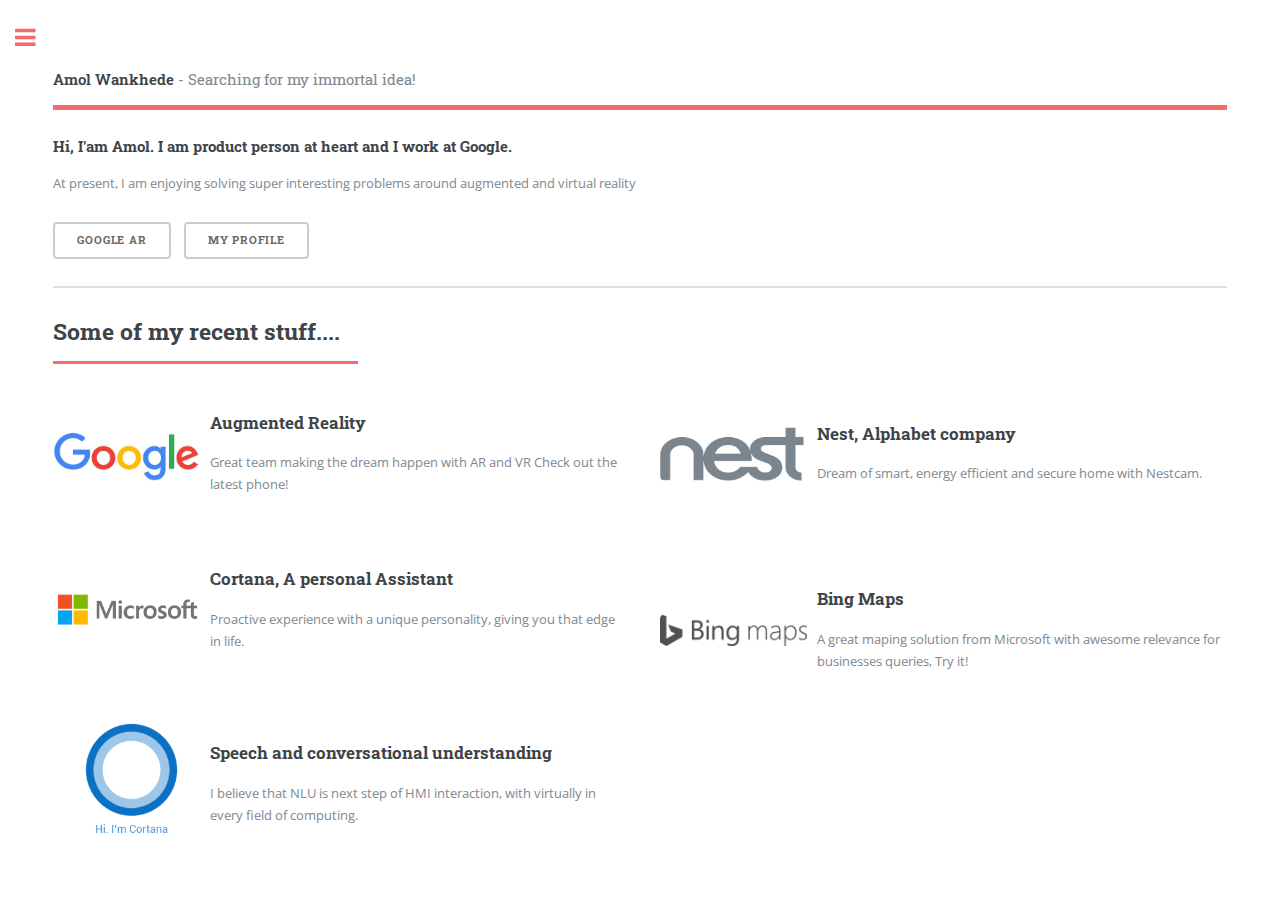
==== commit c82398d5: "submitting compact" ====
--- a/index.html
+++ b/index.html
@@ -28,19 +28,14 @@
 							<!-- Banner -->
 								<section id="banner">
 									<div class="content">
-                                        <h4>Hi, I'am Amol. I am product person at heart and I work at Google. <br /><br />At present, I am enjoying solving super interesting problems around augmented and virtual reality</h4>
+                                        <h4>Hi, I'am Amol. I am product person at heart and I work at Google. <br /></h4>
+                                        <p>At present, I am enjoying solving super interesting problems around augmented and virtual reality</p>
 										<ul class="actions">
 											<li style="float:left"><a href="https://get.google.com/tango/" class="button" alt="Google VR API and Project tango" target="_blank">Google AR</a></li>
                                             <li style="float:left"><a href="Profile.html" class="button"  alt="Amol wankhede in bay area working at google and worked at Microsoft" target="_blank">My Profile</a></li>
-                                            <li style="float:left"><a href="NaturePhotos.html" class="button" alt="Paint like Vincent van Gogh and pablo picasso" target="_blank">Photography</a></li>
+                                            <!--<li style="float:left"><a href="NaturePhotos.html" class="button" alt="Paint like Vincent van Gogh and pablo picasso" target="_blank">Photography</a></li>-->
 										</ul>
 									</div>
-
-                                    <!-- Removed banner  
-									<span class="image object">
-										<img src="http://www.kameldasdesigns.com/wp-content/uploads/2015/03/banner-graphic-design2-small.png" alt="" />
-									</span>
-                                        -->
 								</section>
 
 							<!-- Section -->
--- a/assets/css/main.css
+++ b/assets/css/main.css
@@ -3501,7 +3501,7 @@
 		}
 
 			#main > .inner > section {
-				padding: 6em 0 4em 0 ;
+				padding: 2em 0 1em 0 ;
 				border-top: solid 2px rgba(210, 215, 217, 0.75);
 			}
 
@@ -3516,7 +3516,7 @@
 			}
 
 				#main > .inner > section {
-					padding: 5em 0 3em 0 ;
+					padding: 2em 0 3em 0 ;
 				}
 
 		}
@@ -3528,7 +3528,7 @@
 			}
 
 				#main > .inner > section {
-					padding: 4em 0 2em 0 ;
+					padding: 2em 0 2em 0 ;
 				}
 
 		}
@@ -3540,7 +3540,7 @@
 			}
 
 				#main > .inner > section {
-					padding: 3em 0 1em 0 ;
+					padding: 2em 0 1em 0 ;
 				}
 
 		}
@@ -3804,7 +3804,7 @@
 		display: -ms-flex;
 		display: flex;
 		border-bottom: solid 5px #f56a6a;
-		padding: 6em 0 1em 0;
+		padding: 2em 0 1em 0;
 		position: relative;
 	}
 
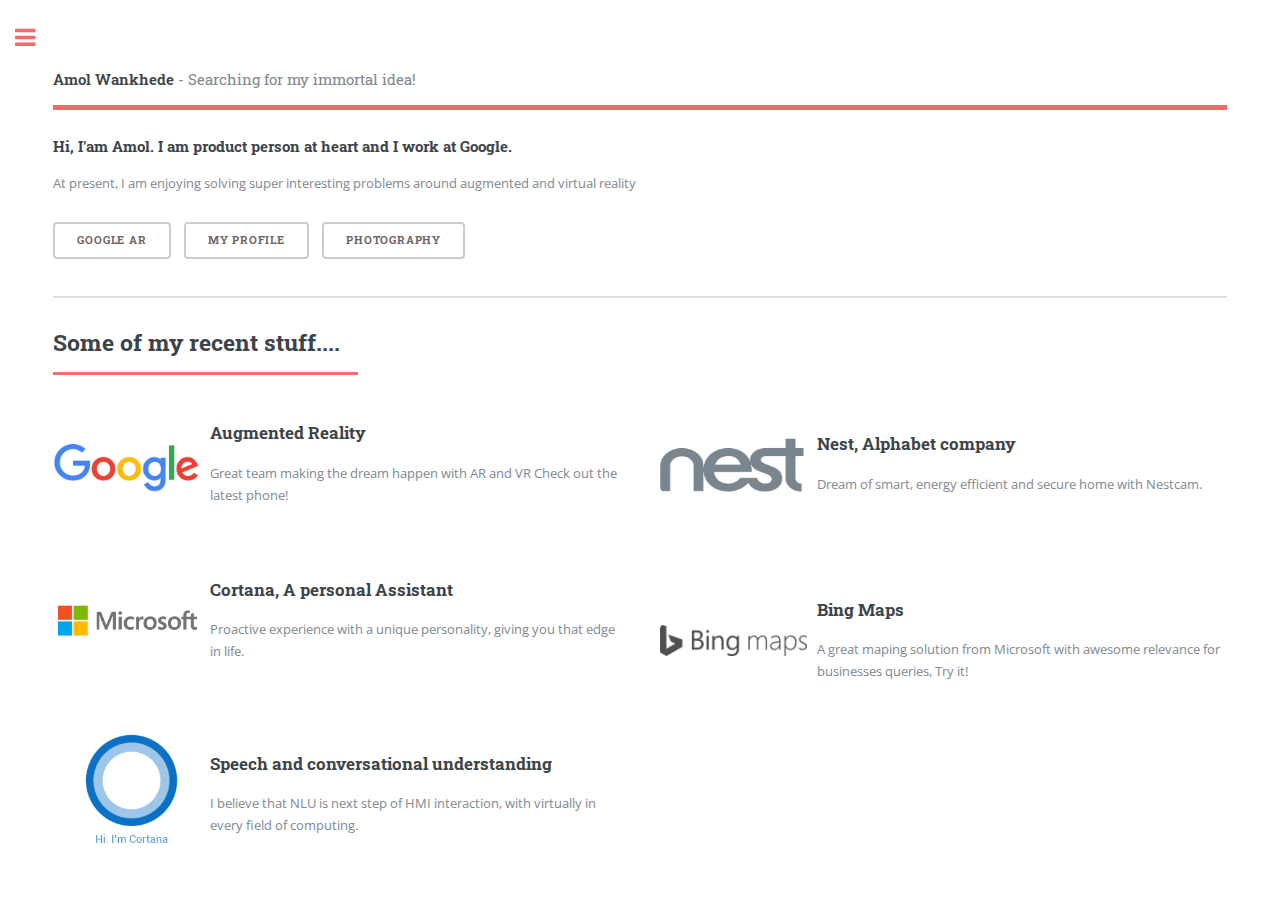
==== commit c2b548f4: "Commiting some profile changes" ====
--- a/index.html
+++ b/index.html
@@ -31,9 +31,9 @@
                                         <h4>Hi, I'am Amol. I am product person at heart and I work at Google. <br /></h4>
                                         <p>At present, I am enjoying solving super interesting problems around augmented and virtual reality</p>
 										<ul class="actions">
-											<li style="float:left"><a href="https://get.google.com/tango/" class="button" alt="Google VR API and Project tango" target="_blank">Google AR</a></li>
-                                            <li style="float:left"><a href="Profile.html" class="button"  alt="Amol wankhede in bay area working at google and worked at Microsoft" target="_blank">My Profile</a></li>
-                                            <!--<li style="float:left"><a href="NaturePhotos.html" class="button" alt="Paint like Vincent van Gogh and pablo picasso" target="_blank">Photography</a></li>-->
+											<li style="float:left"><a href="https://get.google.com/tango/" class="button fit" alt="Google VR API and Project tango" target="_blank">Google AR</a></li>
+                                            <li style="float:left"><a href="Profile.html" class="button fit"  alt="Amol wankhede in bay area working at google and worked at Microsoft" target="_blank">My Profile</a></li>
+                                            <li style="float:left"><a href="NaturePhotos.html" class="button fit" alt="Paint like Vincent van Gogh and pablo picasso" target="_blank">Photography</a></li>
 										</ul>
 									</div>
 								</section>
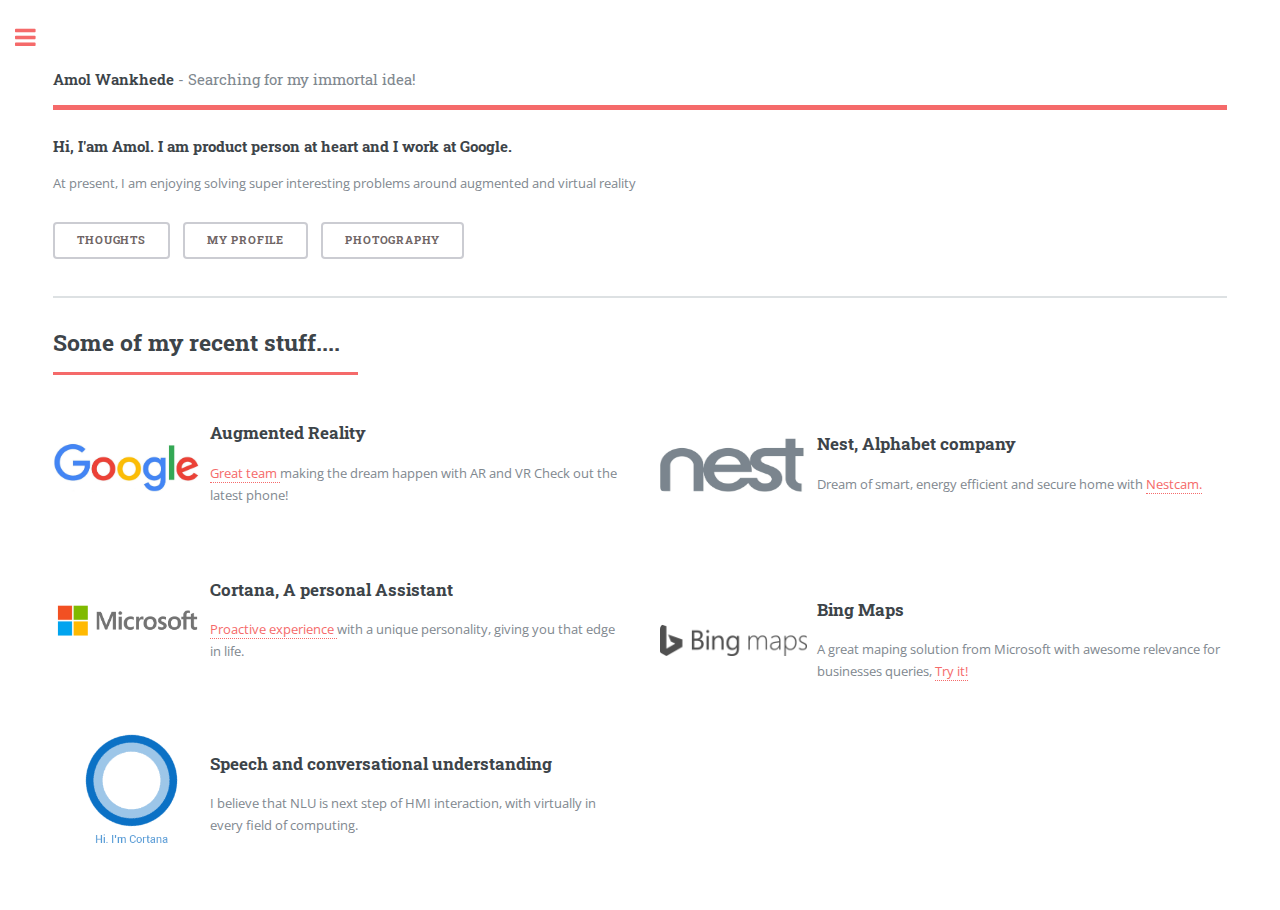
==== commit cac29dab: "Pushing with tracking, favicon and profile" ====
--- a/index.html
+++ b/index.html
@@ -31,7 +31,7 @@
                                         <h4>Hi, I'am Amol. I am product person at heart and I work at Google. <br /></h4>
                                         <p>At present, I am enjoying solving super interesting problems around augmented and virtual reality</p>
 										<ul class="actions">
-											<li style="float:left"><a href="https://get.google.com/tango/" class="button fit" alt="Google VR API and Project tango" target="_blank">Google AR</a></li>
+											<li style="float:left"><a href="2017_Blog.html" class="button fit" alt="Amol wankhede blog on Augmented reality and various thoughts with internet business, B2B and B2C" target="_blank">Thoughts</a></li>
                                             <li style="float:left"><a href="Profile.html" class="button fit"  alt="Amol wankhede in bay area working at google and worked at Microsoft" target="_blank">My Profile</a></li>
                                             <li style="float:left"><a href="NaturePhotos.html" class="button fit" alt="Paint like Vincent van Gogh and pablo picasso" target="_blank">Photography</a></li>
 										</ul>
@@ -48,28 +48,28 @@
                                             <span class="image image"><img src="images/google_logo-300x157.png" alt="Amol Wankhede with Google and logo with Augmented reality as product manager" width="157" style="padding-right:10px"></span>
                                             <div class="content">
                                                 <h3>Augmented Reality</h3>
-                                                <p>Great team making the dream happen with AR and VR Check out the latest phone!</p>
+                                                <p><a href="https://get.google.com/tango/"> Great team </a>making the dream happen with AR and VR Check out the latest phone!</p>
                                             </div>
                                         </article>
 										<article>
 											<span class="image image"><img src="images/nest_img.png" alt="Amol Wankhede with Nest, Google and logo with nestcam, dropcam as product manager" width="157" height="55" style="padding-right:10px"></span>
 											<div class="content">
 												<h3>Nest, Alphabet company</h3>
-												<p>Dream of smart, energy efficient and secure home with Nestcam.</p>
+												<p>Dream of smart, energy efficient and secure home with <a href="https://nest.com/camera/meet-nest-cam/">Nestcam.</a></p>
 											</div>
 										</article>
                                         <article>
                                             <span class="image "><img src="images/MSFT.png" alt="Amol Wankhede with Microsoft and logo with cortana speech as product manager / program manager " width="157" style="padding-right:10px"></span>
                                             <div class="content">
                                                 <h3>Cortana, A personal Assistant</h3>
-                                                <p>Proactive experience with a unique personality, giving you that edge in life.</p>
+                                                <p><a href="https://www.microsoft.com/en-us/mobile/experiences/cortana/">Proactive experience </a>with a unique personality, giving you that edge in life.</p>
                                             </div>
                                         </article>
                                         <article>
                                             <span class="image image"><img src="images/bing_maps_logo_gray_157px_34px.png" alt="Amol Wankhede with Microsoft and logo with bing maps, like google maps, program manager on map data relevance and geocoding expertise. Bing maps is now with Uber" width="157" style="padding-right:10px"></span>
                                             <div class="content">
                                                 <h3>Bing Maps</h3>
-                                                <p>A great maping solution from Microsoft with awesome relevance for businesses queries, Try it!</p>
+                                                <p>A great maping solution from Microsoft with awesome relevance for businesses queries, <a href="https://www.bing.com/maps">Try it!</a> </p>
                                             </div>
                                         </article>
                                         <article>
@@ -154,5 +154,18 @@
 			<!--[if lte IE 8]><script src="assets/js/ie/respond.min.js"></script><![endif]-->
 			<script src="assets/js/main.js"></script>
 
+        <script>
+            (function (i, s, o, g, r, a, m) {
+                i['GoogleAnalyticsObject'] = r; i[r] = i[r] || function () {
+                    (i[r].q = i[r].q || []).push(arguments)
+                }, i[r].l = 1 * new Date(); a = s.createElement(o),
+                m = s.getElementsByTagName(o)[0]; a.async = 1; a.src = g; m.parentNode.insertBefore(a, m)
+            })(window, document, 'script', 'https://www.google-analytics.com/analytics.js', 'ga');
+
+            ga('create', 'UA-91942706-1', 'auto');
+            ga('send', 'pageview');
+
+        </script>
+
 	</body>
 </html>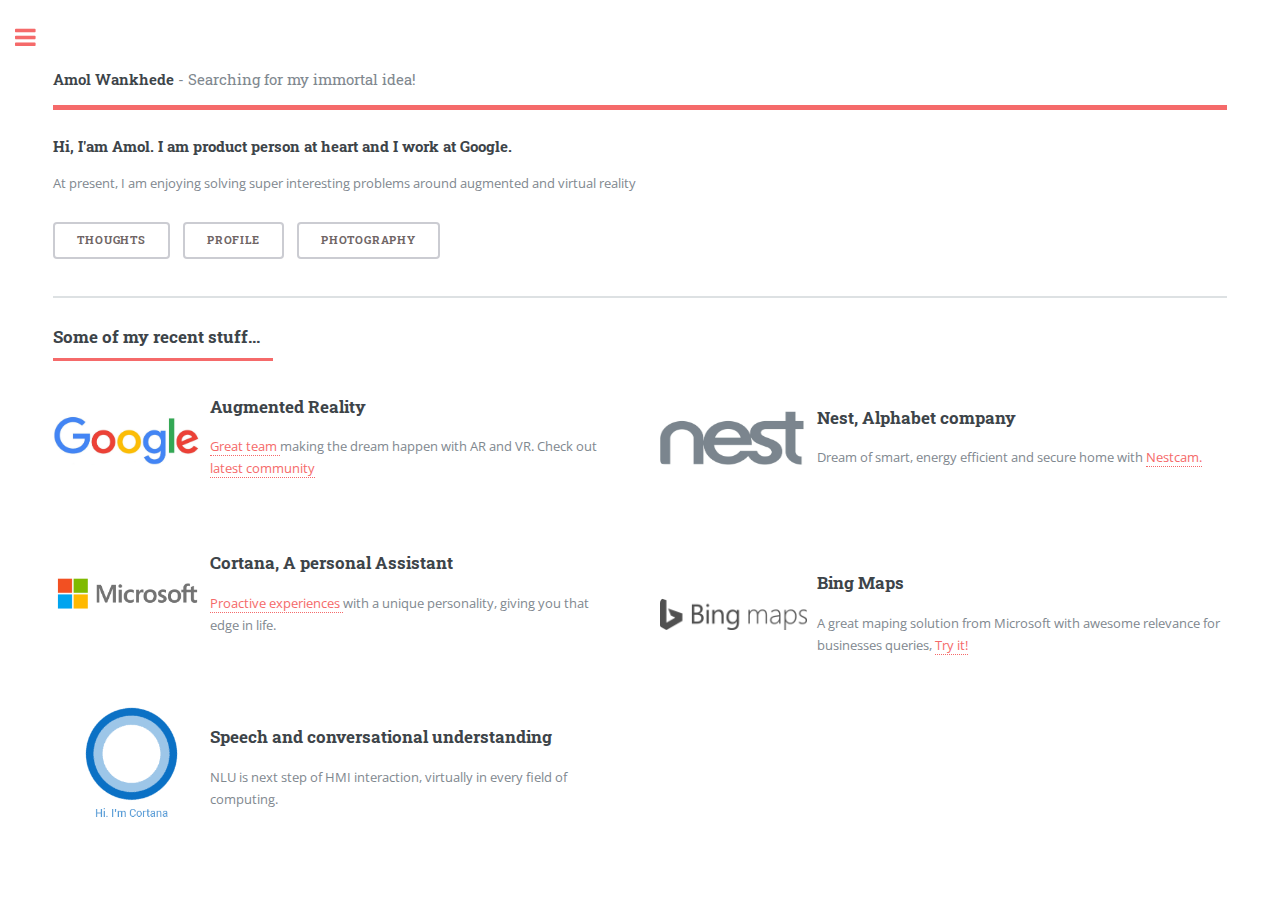
==== commit f20f4e51: "minor updates" ====
--- a/index.html
+++ b/index.html
@@ -32,7 +32,7 @@
                                         <p>At present, I am enjoying solving super interesting problems around augmented and virtual reality</p>
 										<ul class="actions">
 											<li style="float:left"><a href="2017_Blog.html" class="button fit" alt="Amol wankhede blog on Augmented reality and various thoughts with internet business, B2B and B2C" target="_blank">Thoughts</a></li>
-                                            <li style="float:left"><a href="Profile.html" class="button fit"  alt="Amol wankhede in bay area working at google and worked at Microsoft" target="_blank">My Profile</a></li>
+                                            <li style="float:left"><a href="Profile.html" class="button fit"  alt="Amol wankhede in bay area working at google and worked at Microsoft" target="_blank">Profile</a></li>
                                             <li style="float:left"><a href="NaturePhotos.html" class="button fit" alt="Paint like Vincent van Gogh and pablo picasso" target="_blank">Photography</a></li>
 										</ul>
 									</div>
@@ -41,14 +41,14 @@
 							<!-- Section -->
 								<section>
 									<header class="major">
-										<h2>Some of my recent stuff.... </h2>
+										<h3>Some of my recent stuff...</h3>
 									</header>
 									<div class="features">
                                         <article>
                                             <span class="image image"><img src="images/google_logo-300x157.png" alt="Amol Wankhede with Google and logo with Augmented reality as product manager" width="157" style="padding-right:10px"></span>
                                             <div class="content">
                                                 <h3>Augmented Reality</h3>
-                                                <p><a href="https://get.google.com/tango/"> Great team </a>making the dream happen with AR and VR Check out the latest phone!</p>
+                                                <p><a href="https://get.google.com/tango/"> Great team </a>making the dream happen with AR and VR. Check out <a href="https://plus.google.com/communities/114537896428695886568">latest community </a> </p>
                                             </div>
                                         </article>
 										<article>
@@ -62,7 +62,7 @@
                                             <span class="image "><img src="images/MSFT.png" alt="Amol Wankhede with Microsoft and logo with cortana speech as product manager / program manager " width="157" style="padding-right:10px"></span>
                                             <div class="content">
                                                 <h3>Cortana, A personal Assistant</h3>
-                                                <p><a href="https://www.microsoft.com/en-us/mobile/experiences/cortana/">Proactive experience </a>with a unique personality, giving you that edge in life.</p>
+                                                <p><a href="https://www.microsoft.com/en-us/mobile/experiences/cortana/">Proactive experiences </a>with a unique personality, giving you that edge in life.</p>
                                             </div>
                                         </article>
                                         <article>
@@ -76,7 +76,7 @@
                                             <span class="image image"><img src="images/Cortana.gif" alt="Smiley face" width="157" style="padding-right:30px; padding-left:30px"></span>
                                             <div class="content">
                                                 <h3>Speech and conversational understanding</h3>
-                                                <p>I believe that NLU is next step of HMI interaction, with virtually in every field of computing.</p>
+                                                <p>NLU is next step of HMI interaction, virtually in every field of computing.</p>
                                             </div>
                                         </article>
 										
@@ -132,7 +132,7 @@
 									<ul class="contact">
 										<li class="fa-envelope-o"><a href="#">amolwankhede at gmail dot com</a></li>
 										<li class="fa-phone">(425) six four seven - 8 six 0 two  - Sorry :)</li>
-										<li class="fa-home">Somewhere in Los Altos<br />
+										<li class="fa-home">Somewhere in Los Altos, <br />
 										CA - 94022</li>
 									</ul>
 								</section>
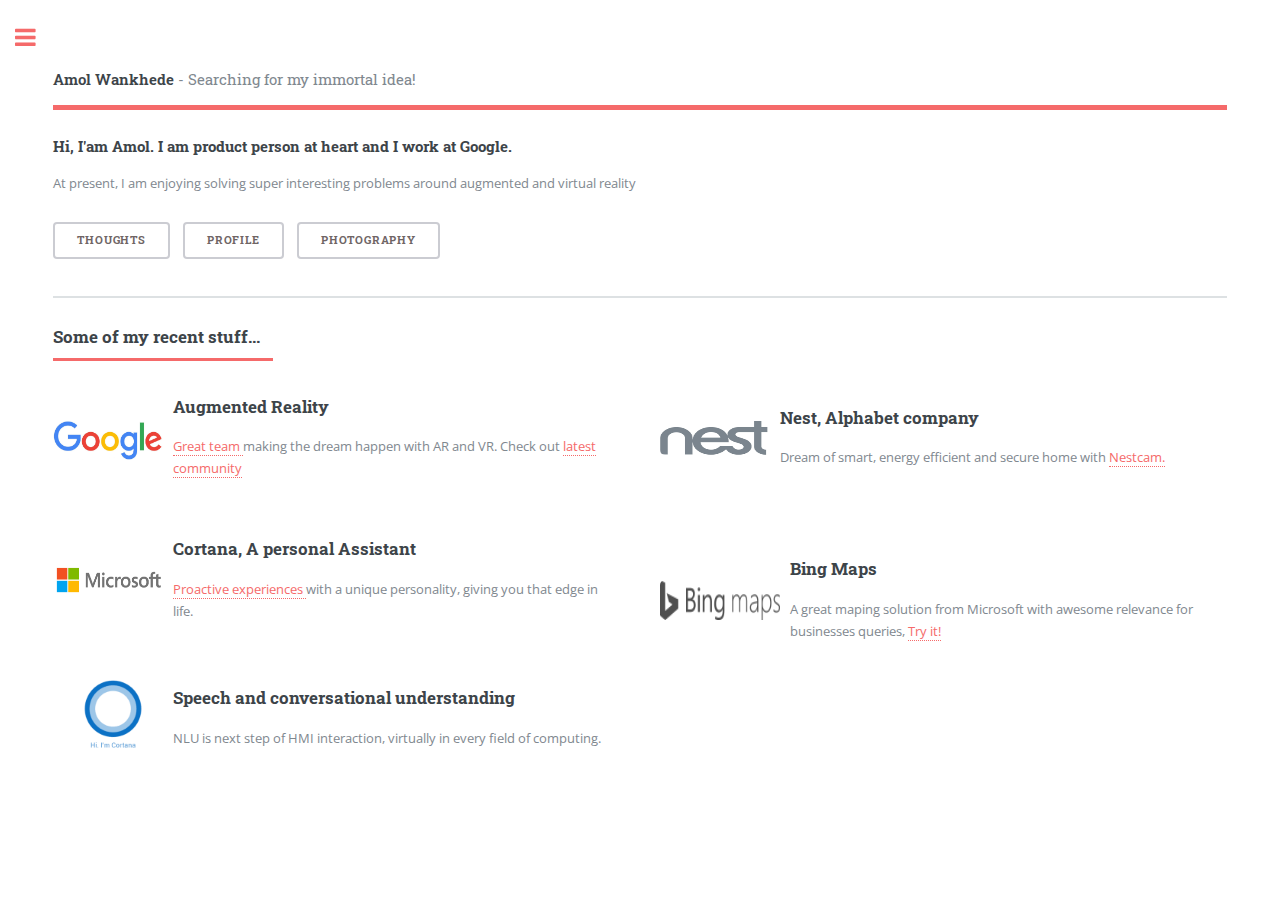
==== commit 4832c018: "made logos smaller" ====
--- a/index.html
+++ b/index.html
@@ -6,6 +6,8 @@
 <html>
 	<head>
 		<title>Amol Wankhede in San Fransisco bay area</title>
+        <meta name="description" content="Amol Wankhede in san fransisco bay area USA. This is public website landing page for discovery of a good product manager that wants to help build great products" />
+        <meta name="keywords" content="Amol Wankhede, Amol H Wankhede, virtual and augmented reality, Amol wankhede product manager, Amol wankhede computer vision, Amol Wankhede speech recognition, Amol wankhede SAAS, Amol Wankhede Pune, Amol wankhede Smitam wankhede, Amol wankhede Google, Amol wankhede Microsoft, Amol wankhede product person los altos, Amol wankhede product person palo alto,Amol wankhede product person mountain view"/>
 		<meta charset="utf-8" />
 		<meta name="viewport" content="width=device-width, initial-scale=1, user-scalable=no" />
 		<!--[if lte IE 8]><script src="assets/js/ie/html5shiv.js"></script><![endif]-->
@@ -45,35 +47,35 @@
 									</header>
 									<div class="features">
                                         <article>
-                                            <span class="image image"><img src="images/google_logo-300x157.png" alt="Amol Wankhede with Google and logo with Augmented reality as product manager" width="157" style="padding-right:10px"></span>
+                                            <span class="image image"><img src="images/google_logo-300x157.png" alt="Amol Wankhede with Google and logo with Augmented reality as product manager" width="120" height="45" style="padding-right:10px"></span>
                                             <div class="content">
                                                 <h3>Augmented Reality</h3>
                                                 <p><a href="https://get.google.com/tango/"> Great team </a>making the dream happen with AR and VR. Check out <a href="https://plus.google.com/communities/114537896428695886568">latest community </a> </p>
                                             </div>
                                         </article>
 										<article>
-											<span class="image image"><img src="images/nest_img.png" alt="Amol Wankhede with Nest, Google and logo with nestcam, dropcam as product manager" width="157" height="55" style="padding-right:10px"></span>
+											<span class="image image"><img src="images/nest_img.png" alt="Amol Wankhede with Nest, Google and logo with nestcam, dropcam as product manager" width="120" height="35" style="padding-right:10px"></span>
 											<div class="content">
 												<h3>Nest, Alphabet company</h3>
 												<p>Dream of smart, energy efficient and secure home with <a href="https://nest.com/camera/meet-nest-cam/">Nestcam.</a></p>
 											</div>
 										</article>
                                         <article>
-                                            <span class="image "><img src="images/MSFT.png" alt="Amol Wankhede with Microsoft and logo with cortana speech as product manager / program manager " width="157" style="padding-right:10px"></span>
+                                            <span class="image "><img src="images/MSFT.png" alt="Amol Wankhede with Microsoft and logo with cortana speech as product manager / program manager " width="120" height="120" style="padding-right:10px"></span>
                                             <div class="content">
                                                 <h3>Cortana, A personal Assistant</h3>
                                                 <p><a href="https://www.microsoft.com/en-us/mobile/experiences/cortana/">Proactive experiences </a>with a unique personality, giving you that edge in life.</p>
                                             </div>
                                         </article>
                                         <article>
-                                            <span class="image image"><img src="images/bing_maps_logo_gray_157px_34px.png" alt="Amol Wankhede with Microsoft and logo with bing maps, like google maps, program manager on map data relevance and geocoding expertise. Bing maps is now with Uber" width="157" style="padding-right:10px"></span>
+                                            <span class="image image"><img src="images/bing_maps_logo_gray_157px_34px.png" alt="Amol Wankhede with Microsoft and logo with bing maps, like google maps, program manager on map data relevance and geocoding expertise. Bing maps is now with Uber" width="130" height="40" style="padding-right:10px"></span>
                                             <div class="content">
                                                 <h3>Bing Maps</h3>
                                                 <p>A great maping solution from Microsoft with awesome relevance for businesses queries, <a href="https://www.bing.com/maps">Try it!</a> </p>
                                             </div>
                                         </article>
                                         <article>
-                                            <span class="image image"><img src="images/Cortana.gif" alt="Smiley face" width="157" style="padding-right:30px; padding-left:30px"></span>
+                                            <span class="image image"><img src="images/Cortana.gif" alt="Smiley face" width="120" style="padding-right:30px; padding-left:30px"></span>
                                             <div class="content">
                                                 <h3>Speech and conversational understanding</h3>
                                                 <p>NLU is next step of HMI interaction, virtually in every field of computing.</p>
